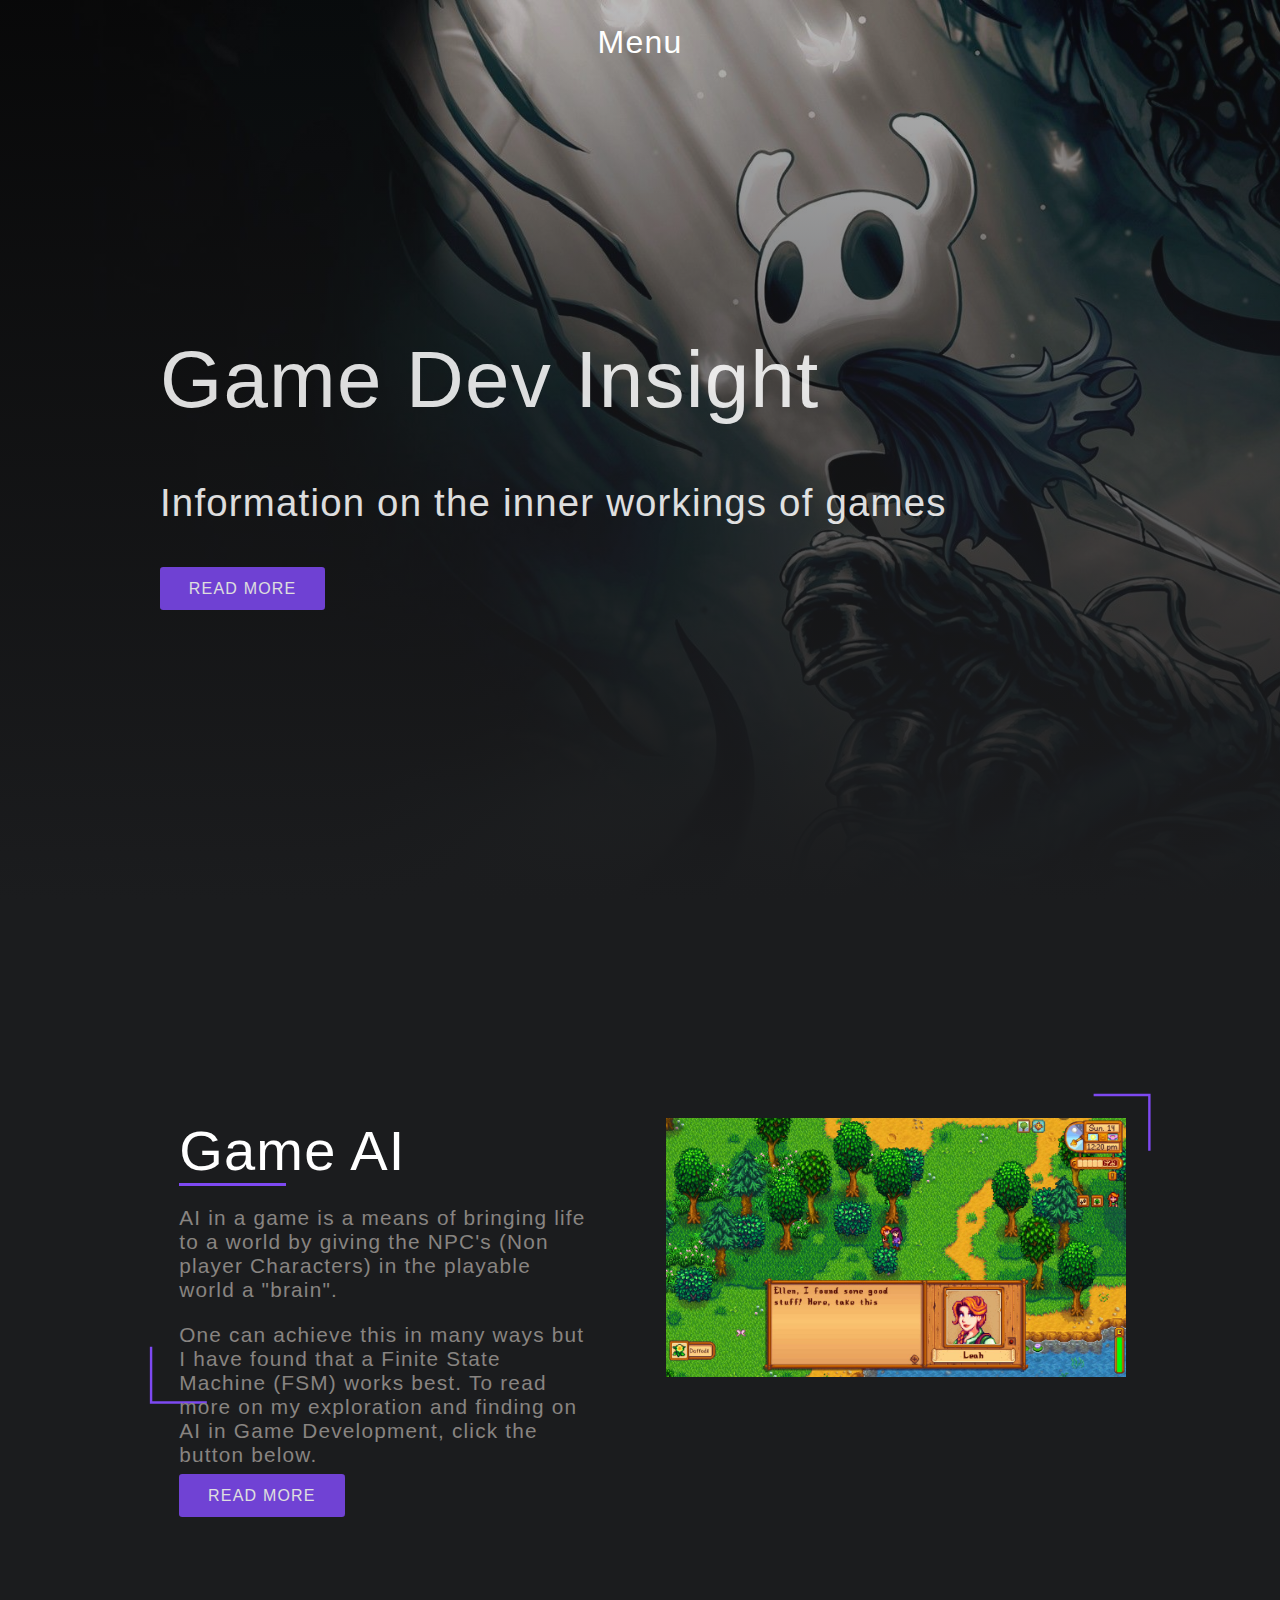
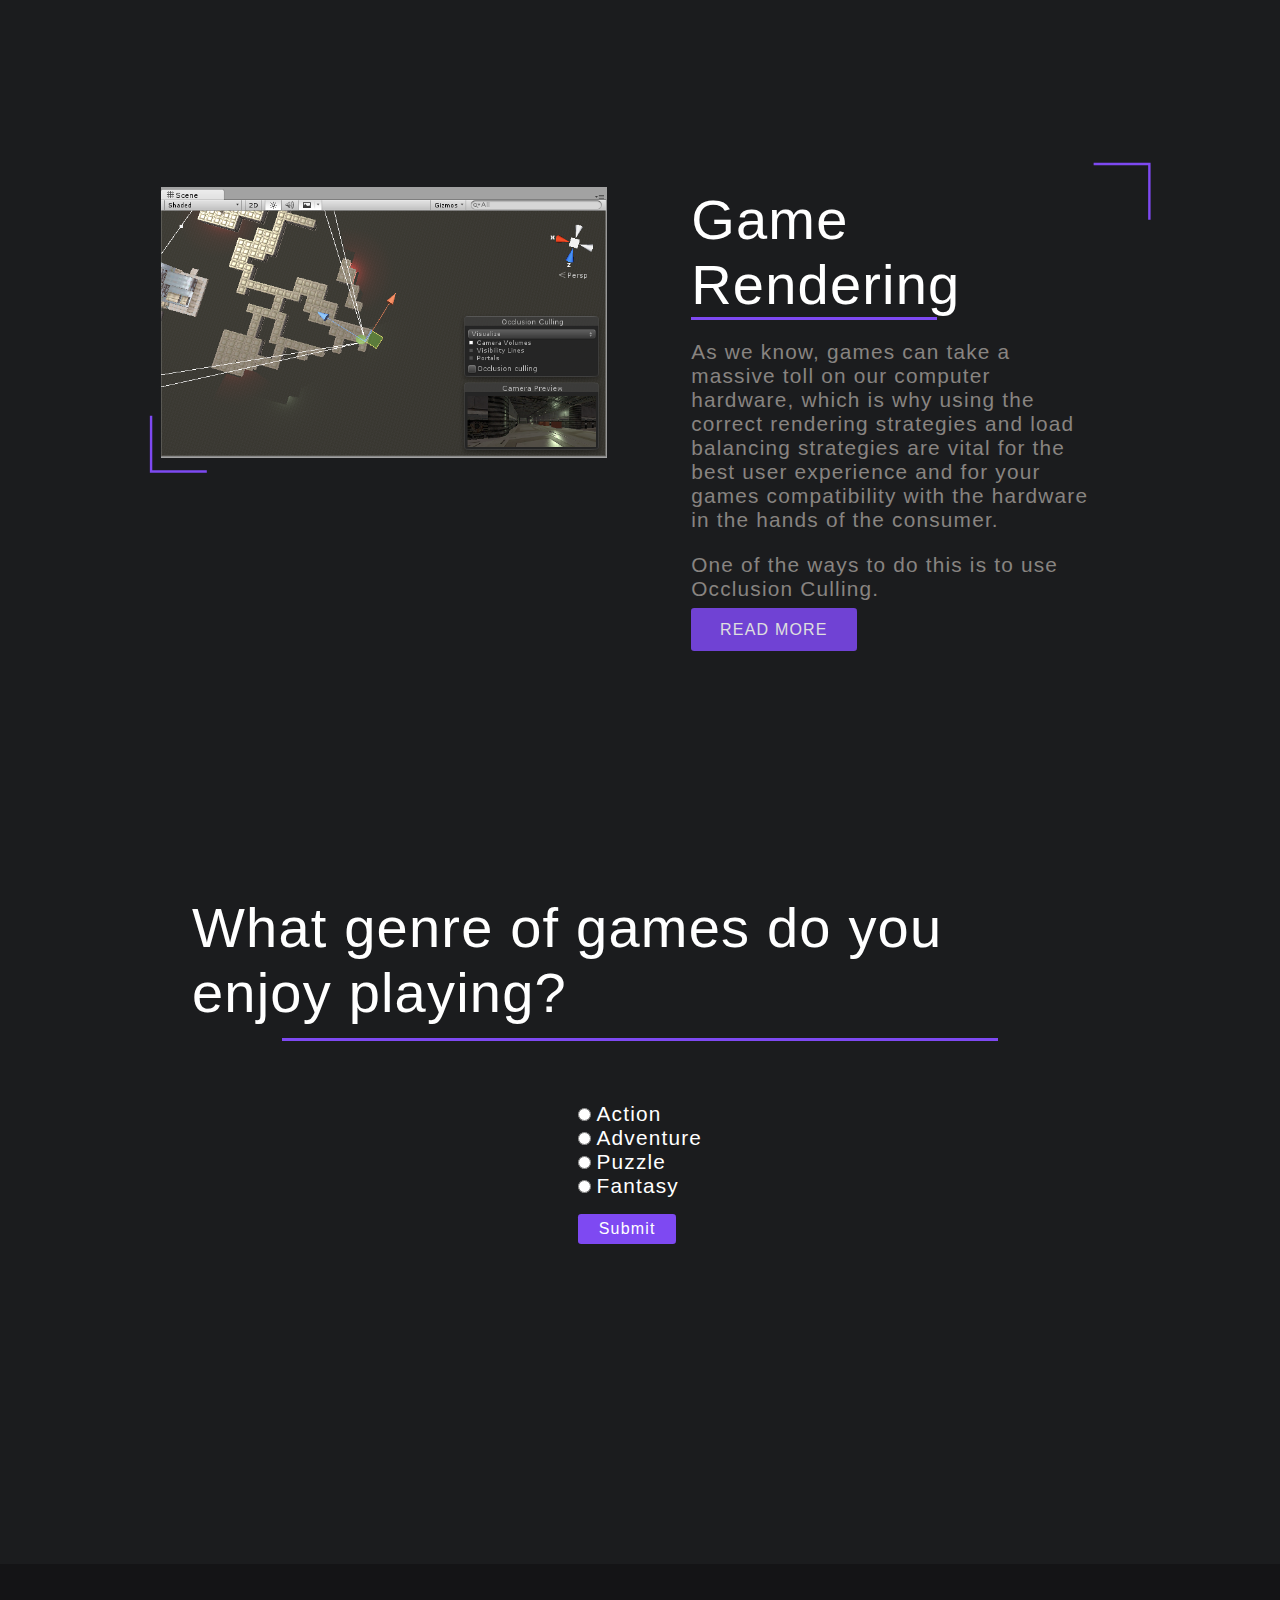
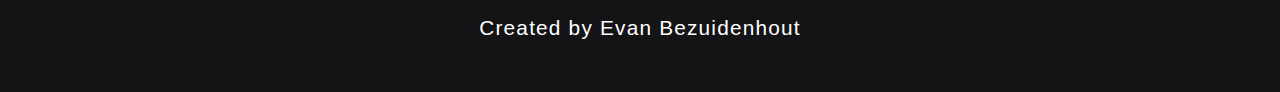
==== index.html @ 89f315a1 "Adding Files Via Upload" ====
<!-- Student: Evan Bezuidenhout -->
<!-- Task: 15 -->
<!-- Capstone Project Final -->
<!-- File: index.html -->
<!DOCTYPE html>
<html>
    <head lang="en">
        <title>Game Dev Insight</title>
        <!-- Import JQUERY -->
        <script src="https://ajax.googleapis.com/ajax/libs/jquery/1.12.4/jquery.min.js"></script>
        <!-- Link JavaScript File -->
        <script type='text/javascript' src="main.js"></script>
        <link rel="stylesheet" href="StyleSheet.css" type="text/css">
        <!-- Meta tags for general indexing on Google, not necesary here but still including it -->
        <meta charset="UTF-8">
        <meta name="viewport" content="width=device-width, initial-scale=1.0">
    </head>
    <body>
        <!-- Hero Section -->
        <div id="HeroSection">
            <!-- Header Section -->
            <div id="Header">
                <div id="hover">
                    <p>Menu</p>
                    <a class="navMenu" href="RenderingStyles.html">Rendering Techniques</a>
                    <a class="navMenu" href="AIPage.html">Artificial Intelegence</a>
                    <a class="navMenu" href="SaveForLater.html">Saved Items</a>
                    <a class="navMenu" href="index.html">Home Page</a>
                </div>
            </div>
            <!-- Header Section End -->

            <div class="BackgroundImage"></div>
            <div class="HeroTextContainer">
                <div class="HeroText">
                    <h1 class="txt">Game Dev Insight</h1>
                    <h2 class="txt">Information on the inner workings of games</h2>
                    <a href="#GameAISection" class="Button">READ MORE</a>
                </div>
            </div>
        </div>
        <!-- Hero Section End -->

        <!-- Article Section 1-->
        <section id="GameAISection">
            <div class="GameAIContainer">
                <div class="CornerTopRight">
                    <img src="Images/Evs_Corner.svg" alt="">
                </div>
                <!-- Left section of the id "GameAISection" -->
                <div class="Left">
                    <div class="GameAILeftTextContainer">
                        <h2>Game AI</h2>
                        <div class="Line"></div>
                        <p>AI in a game is a means of bringing life to a world by giving the NPC's (Non player Characters) in the playable world a "brain".</p>
                        <p>One can achieve this in many ways but I have found that a Finite State Machine (FSM) works best. To read more on my exploration and finding on AI in Game Development, click the button below.</p>
                        <a href="AIPage.html" class="Button">READ MORE</a>
                    </div>
                </div>
                <!-- Right section of the id "GameAISection" -->
                <div class="Right">
                    <img class="GameAISectionImage" src="Images/StardewValleyNPCInteraction.jpg" alt="">
                </div>
                <div class="CornerBottomLeft">
                    <img src="Images/Evs_Corner.svg" alt="">
                </div>
            </div>
        </section>
        <!-- Article Section 1 End -->

        <!-- Article Section 2 -->
        <section id="GameRenderingSection">
            <div class="GameRenderingContainer">
                <div class="CornerTopRight">
                    <img src="Images/Evs_Corner.svg" alt="">
                </div>
                <!-- Left section of the id "GameRenderingSection" -->
                <div class="Left">
                    <img class="GameRenderingLeftImage" src="Images/OcclusionFrustumCulling.png" alt="">
                </div>
                <!-- Right section of the id "GameRenderingSection" -->
                <div class="Right">
                    <div class="GameRenderingRightTextContainer">
                        <h2>Game Rendering</h2>
                        <div class="Line"></div>
                        <p>As we know, games can take a massive toll on our computer hardware, which is why using the correct rendering strategies and load balancing strategies are vital for the best user experience and for your games compatibility with the hardware in the hands of the consumer.</p>
                        <p>One of the ways to do this is to use Occlusion Culling.</p>
                        <a href="RenderingStyles.html" class="Button">READ MORE</a>
                    </div>
                </div>
                <div class="CornerBottomLeft">
                    <img src="Images/Evs_Corner.svg" alt="">
                </div>
            </div>
        </section>
        <!-- Article Section 2 End -->

        <!-- Article Section Questionare -->
        <section id="Questionare">
            <div class="Container">
                <h2>What genre of games do you enjoy playing?</h2>
                <div class="Line"></div>
                <div class="QuestionareTextContainer">
                    <!-- Radio Point Form and sumbission button -->
                    <form action="#">
                        <!-- Input type radio with the ID of action -->
                        <input type="radio" name="Favourite Game Genre" id="action" value="Action">
                        <!-- Label for ID "action" -->
                        <label for="action">Action</label><br>
                        <!-- Input type radio with the ID of adventure -->
                        <input type="radio" name="Favourite Game Genre" id="adventure" value="Adventure">
                        <!-- Label for ID "adventure" -->
                        <label for="adventure">Adventure</label><br>
                        <!-- Input type radio with the ID of puzzle -->
                        <input type="radio" name="Favourite Game Genre" id="puzzle" value="Puzzle">
                        <!-- Label for ID "puzzle" -->
                        <label for="puzzle">Puzzle</label><br>
                        <!-- Input type radio with the ID of fantasy -->
                        <input type="radio" name="Favourite Game Genre" id="fantasy" value="Fantasy">
                        <!-- Input type radio with the ID of fantasy -->
                        <label for="fantasy">Fantasy</label><br>
                        <!-- Submit button -->
                        <input type="submit" value="Submit" id="SubmitBtn">
                    </form>
                </div>
            </div>
        </section>
        <!-- Article Section Questionare End -->

        <!-- Footer Section -->
        <section id="FooterSection">
            <p>Created by Evan Bezuidenhout</p>
        </section>
        <!-- Footer Section End -->
    </body>
</html>
---- StyleSheet.css ----
* {
  font-family: Arial, Helvetica, sans-serif;
  margin: 0;
  -webkit-user-select: none;
     -moz-user-select: none;
      -ms-user-select: none;
          user-select: none;
  font-weight: lighter;
  letter-spacing: 1.2px;
  color: #FFFFFF;
  scroll-behavior: smooth;
}

body {
  background-color: #1B1C1E;
}

h1 {
  font-size: 5em;
}

h2 {
  font-size: 3.5em;
}

p, li, label {
  font-size: 1.3em;
}

a, input {
  font-size: 1em;
  text-decoration: none;
}

.CornerTopRight {
  z-index: -1;
  width: 80%;
  position: absolute;
}

.CornerTopRight img {
  width: 6%;
  float: right;
}

.CornerBottomLeft {
  z-index: -1;
  width: 80%;
  margin-top: 19.7%;
  position: absolute;
}

.CornerBottomLeft img {
  position: relative;
  left: 2%;
  width: 6%;
  float: left;
  -webkit-transform: rotate(180deg);
          transform: rotate(180deg);
}

.Button {
  background-color: #7E49F2;
  display: none;
  padding: 0.8em 1.8em;
  border-radius: 0.2em;
  z-index: 99;
  margin: 2% 0%;
  cursor: pointer;
}

.Container {
  display: -webkit-box;
  display: -ms-flexbox;
  display: flex;
  -webkit-box-pack: center;
      -ms-flex-pack: center;
          justify-content: center;
  -webkit-box-align: center;
      -ms-flex-align: center;
          align-items: center;
  -webkit-box-orient: vertical;
  -webkit-box-direction: normal;
      -ms-flex-direction: column;
          flex-direction: column;
  width: 70%;
  height: 100%;
}

.Left {
  margin-top: 2.5%;
  float: left;
  width: 50%;
  display: -webkit-box;
  display: -ms-flexbox;
  display: flex;
  -webkit-box-pack: center;
      -ms-flex-pack: center;
          justify-content: center;
  -webkit-box-align: center;
      -ms-flex-align: center;
          align-items: center;
}

.Right {
  margin-top: 2.5%;
  float: left;
  width: 50%;
  display: -webkit-box;
  display: -ms-flexbox;
  display: flex;
  -webkit-box-pack: center;
      -ms-flex-pack: center;
          justify-content: center;
  -webkit-box-align: center;
      -ms-flex-align: center;
          align-items: center;
}

#Header {
  display: -webkit-box;
  display: -ms-flexbox;
  display: flex;
  -webkit-box-align: center;
      -ms-flex-align: center;
          align-items: center;
  padding-top: 1.5rem;
  -webkit-box-orient: vertical;
  -webkit-box-direction: normal;
      -ms-flex-direction: column;
          flex-direction: column;
}

#hover {
  display: -webkit-box;
  display: -ms-flexbox;
  display: flex;
  -webkit-box-orient: vertical;
  -webkit-box-direction: normal;
      -ms-flex-direction: column;
          flex-direction: column;
  text-align: center;
}

#hover p {
  font-size: 2rem;
}

.navMenu {
  display: none;
  margin: 0.5rem 0;
}

#HeroSection {
  background-image: -webkit-gradient(linear, left top, left bottom, from(rgba(27, 28, 30, 0.3)), to(#1b1c1e)), url(Images/HollowKnightHeroImage.jpg);
  background-image: linear-gradient(to bottom, rgba(27, 28, 30, 0.3), #1b1c1e), url(Images/HollowKnightHeroImage.jpg);
  background-position: center center;
  background-size: cover;
  display: block;
  height: 100%;
  height: 100vh;
}

#HeroSection .HeroTextContainer {
  display: -webkit-box;
  display: -ms-flexbox;
  display: flex;
  -webkit-box-pack: center;
      -ms-flex-pack: center;
          justify-content: center;
  -webkit-box-align: center;
      -ms-flex-align: center;
          align-items: center;
  -webkit-box-pack: normal;
      -ms-flex-pack: normal;
          justify-content: normal;
  margin-left: 10em;
  height: 90%;
}

#HeroSection .HeroTextContainer .HeroText h2 {
  font-size: 2.4em;
  margin: 7% 0%;
}

#GameAISection {
  margin-top: 15%;
  display: -webkit-box;
  display: -ms-flexbox;
  display: flex;
  -webkit-box-pack: center;
      -ms-flex-pack: center;
          justify-content: center;
  -webkit-box-align: center;
      -ms-flex-align: center;
          align-items: center;
}

#GameAISection .GameAIContainer {
  width: 80%;
}

#GameAISection .GameAIContainer .GameAILeftTextContainer {
  width: 80%;
}

#GameAISection .GameAIContainer .GameAILeftTextContainer .Line {
  border-bottom: solid #7E49F2;
  width: 26%;
}

#GameAISection .GameAIContainer .GameAILeftTextContainer p {
  color: #888481;
  margin: 5% 0%;
}

#GameAISection .GameAIContainer .GameAISectionImage {
  display: block;
  width: 90%;
}

#GameRenderingSection {
  margin-top: 20%;
  display: -webkit-box;
  display: -ms-flexbox;
  display: flex;
  -webkit-box-pack: center;
      -ms-flex-pack: center;
          justify-content: center;
  -webkit-box-align: center;
      -ms-flex-align: center;
          align-items: center;
}

#GameRenderingSection .GameRenderingContainer {
  width: 80%;
}

#GameRenderingSection .GameRenderingContainer .GameRenderingLeftImage {
  display: block;
  width: 87%;
}

#GameRenderingSection .GameRenderingContainer .GameRenderingRightTextContainer {
  width: 80%;
}

#GameRenderingSection .GameRenderingContainer .GameRenderingRightTextContainer .Line {
  border-bottom: solid #7E49F2;
  width: 60%;
}

#GameRenderingSection .GameRenderingContainer .GameRenderingRightTextContainer p {
  color: #888481;
  margin: 5% 0%;
}

#Questionare {
  margin-top: 20%;
  display: -webkit-box;
  display: -ms-flexbox;
  display: flex;
  -webkit-box-pack: center;
      -ms-flex-pack: center;
          justify-content: center;
  -webkit-box-align: center;
      -ms-flex-align: center;
          align-items: center;
  -webkit-box-orient: vertical;
  -webkit-box-direction: normal;
      -ms-flex-direction: column;
          flex-direction: column;
}

#Questionare .Line {
  margin: 0.8em 0;
  border-bottom: solid #7E49F2;
  width: 80%;
}

#Questionare form {
  margin: 3em 0;
}

#Questionare #SubmitBtn {
  background-color: #7E49F2;
  display: inline-block;
  padding: 0.4em 1.3em;
  border-radius: 0.2em;
  border: none;
  margin: 1em 0;
}

#FooterSection {
  margin-top: 20%;
  display: -webkit-box;
  display: -ms-flexbox;
  display: flex;
  -webkit-box-pack: center;
      -ms-flex-pack: center;
          justify-content: center;
  -webkit-box-align: center;
      -ms-flex-align: center;
          align-items: center;
  color: #888481;
  background-color: #141416;
  height: 8rem;
  width: 100%;
}

#ArticleSection {
  margin: 15% 0%;
  display: -webkit-box;
  display: -ms-flexbox;
  display: flex;
  -webkit-box-pack: center;
      -ms-flex-pack: center;
          justify-content: center;
  -webkit-box-align: center;
      -ms-flex-align: center;
          align-items: center;
  -webkit-box-orient: vertical;
  -webkit-box-direction: normal;
      -ms-flex-direction: column;
          flex-direction: column;
}

#ArticleSection .Line {
  border-bottom: solid #7E49F2;
  width: 70%;
  margin: 1.5% 0% 0% 0%;
}

#ArticleSection .SubText, #ArticleSection q {
  padding: 1% 0%;
  color: #888481;
}

#ArticleSection p {
  margin: 2% 0%;
}

#ArticleSection img {
  margin: 5% 0% 0% 0%;
}

#ArticleSection .linkTxt {
  text-decoration: underline;
  color: #7E49F2;
}

#ArticleSection table {
  margin-left: auto;
  margin-right: auto;
  border-collapse: collapse;
}

#ArticleSection table th {
  background-color: #7E49F2;
  padding: 1% 0%;
}

#ArticleSection table td {
  border: 1px solid #FFFFFF;
  padding: 0.9%;
}

#ArticleSection ul {
  color: #FFFFFF;
  margin: 2% 0%;
  list-style: disc;
  padding: 2%;
}

#ArticleSection ul li {
  margin: 1% 0%;
}

.txt {
  display: none;
}
/*# sourceMappingURL=StyleSheet.css.map */
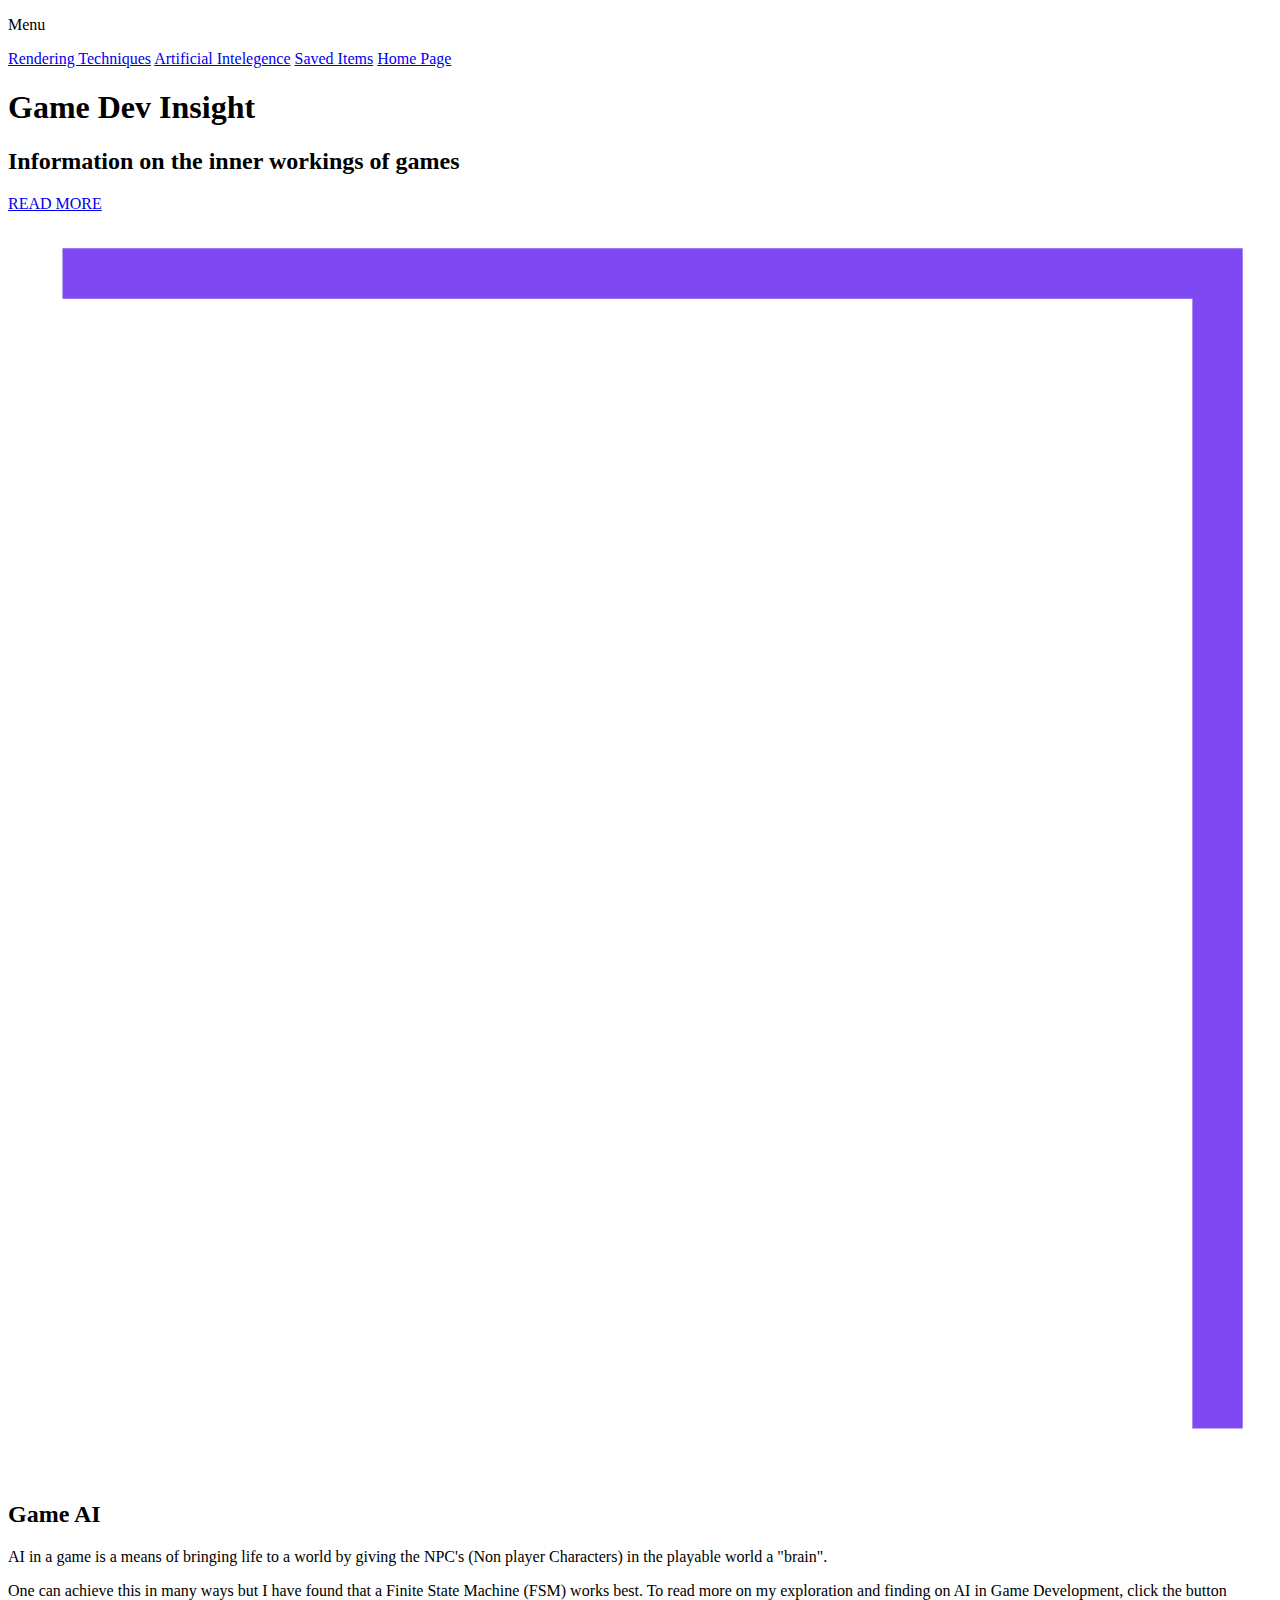
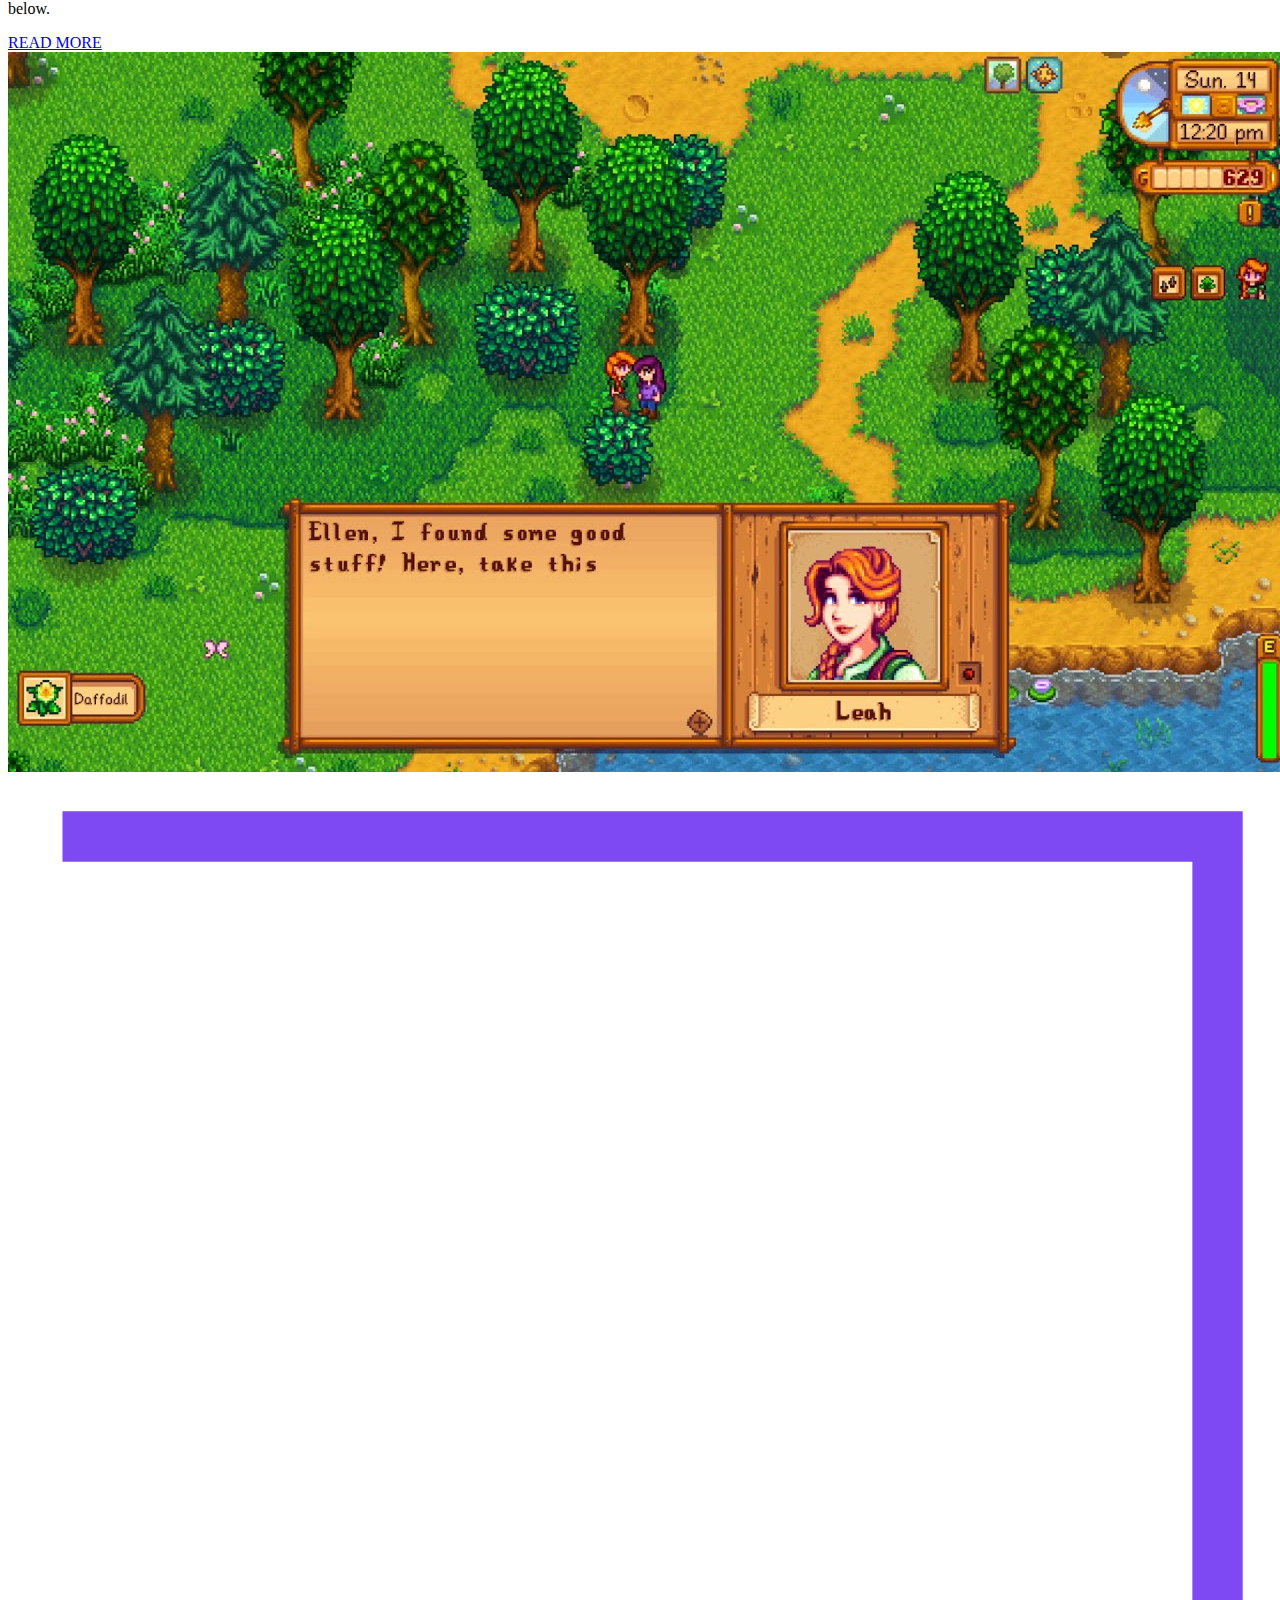
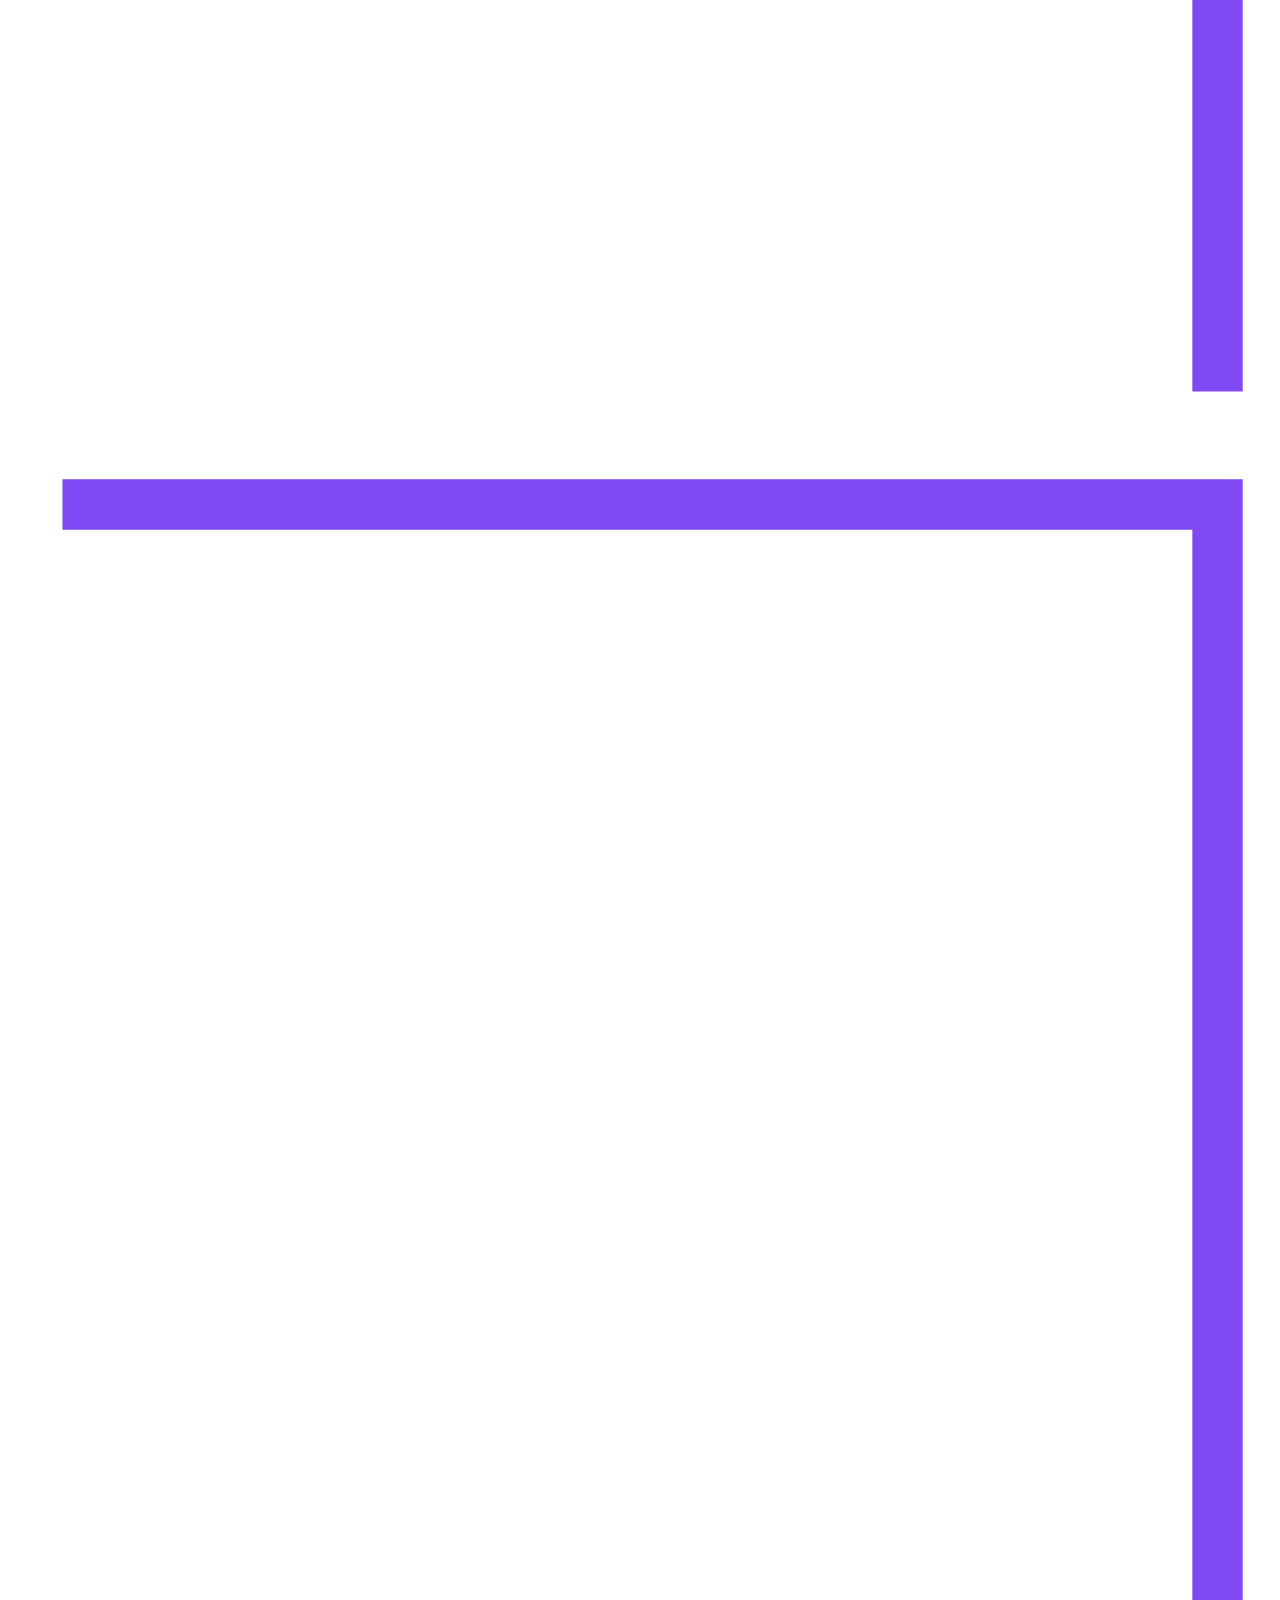
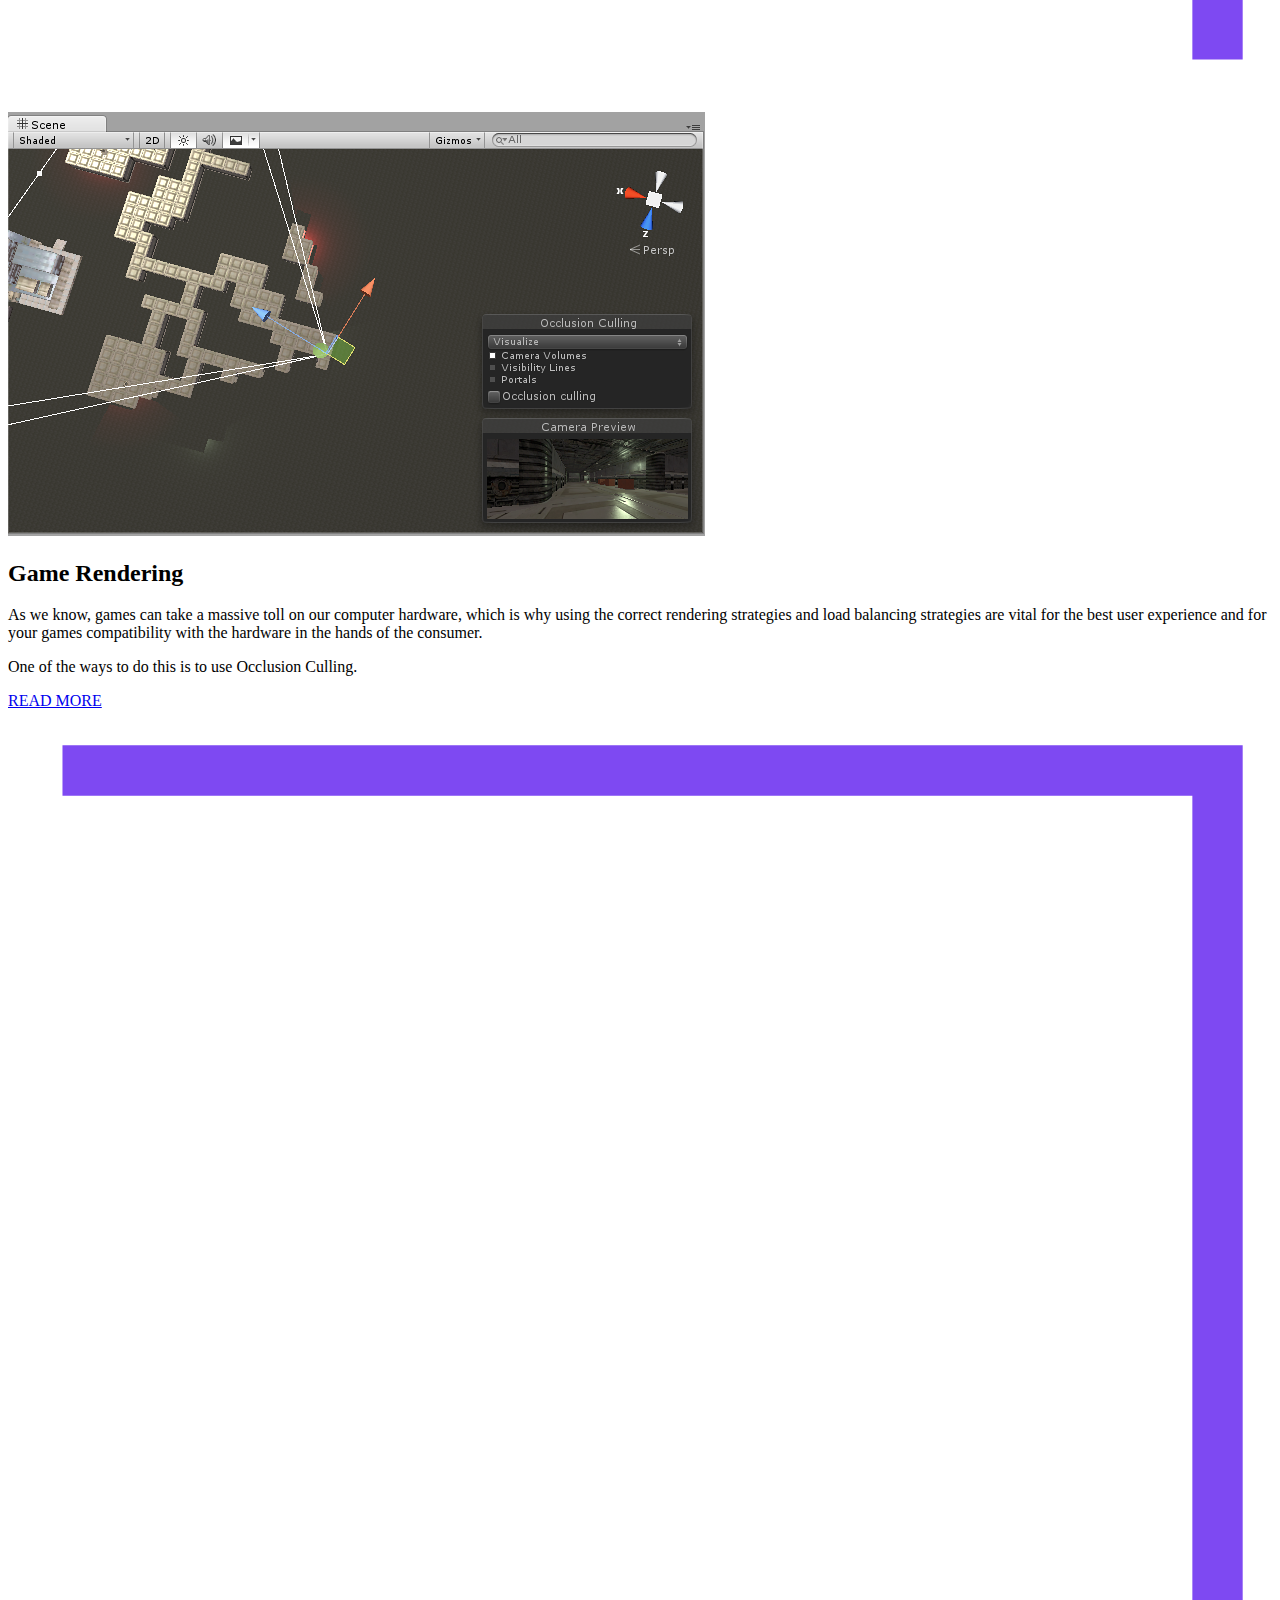
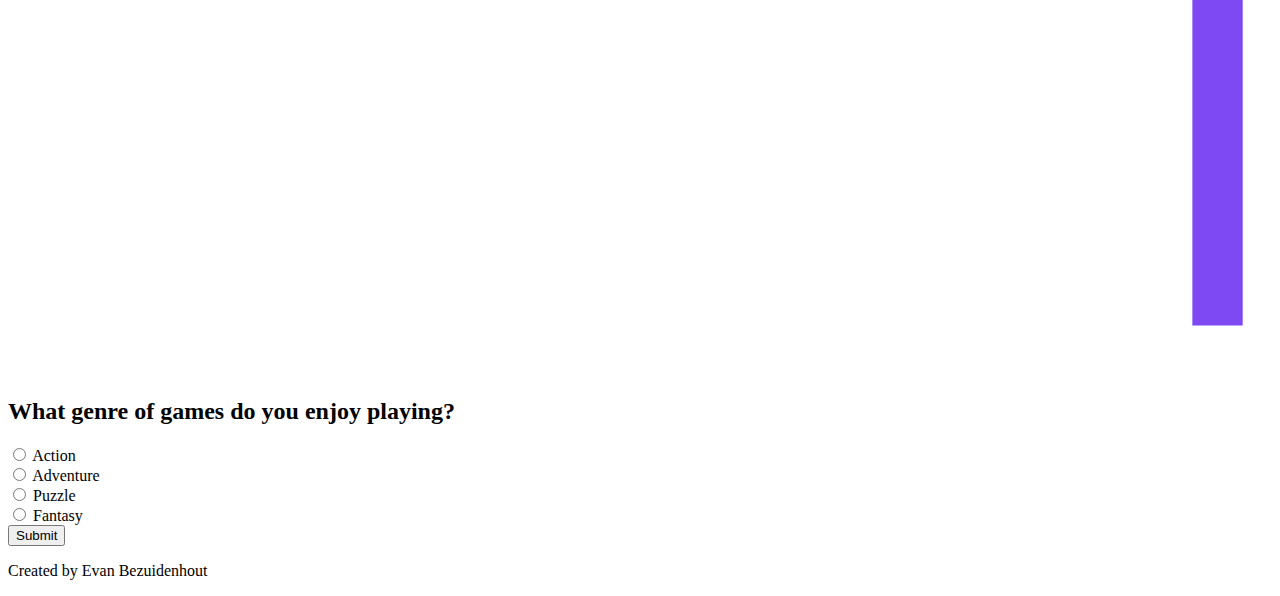
==== commit 7798df3f: "Update index.html" ====
--- a/index.html
+++ b/index.html
@@ -10,7 +10,7 @@
         <script src="https://ajax.googleapis.com/ajax/libs/jquery/1.12.4/jquery.min.js"></script>
         <!-- Link JavaScript File -->
         <script type='text/javascript' src="main.js"></script>
-        <link rel="stylesheet" href="StyleSheet.css" type="text/css">
+        <link rel="stylesheet" href="StyleSheet.scss" type="text/css">
         <!-- Meta tags for general indexing on Google, not necesary here but still including it -->
         <meta charset="UTF-8">
         <meta name="viewport" content="width=device-width, initial-scale=1.0">
@@ -133,4 +133,4 @@
         </section>
         <!-- Footer Section End -->
     </body>
-</html>+</html>
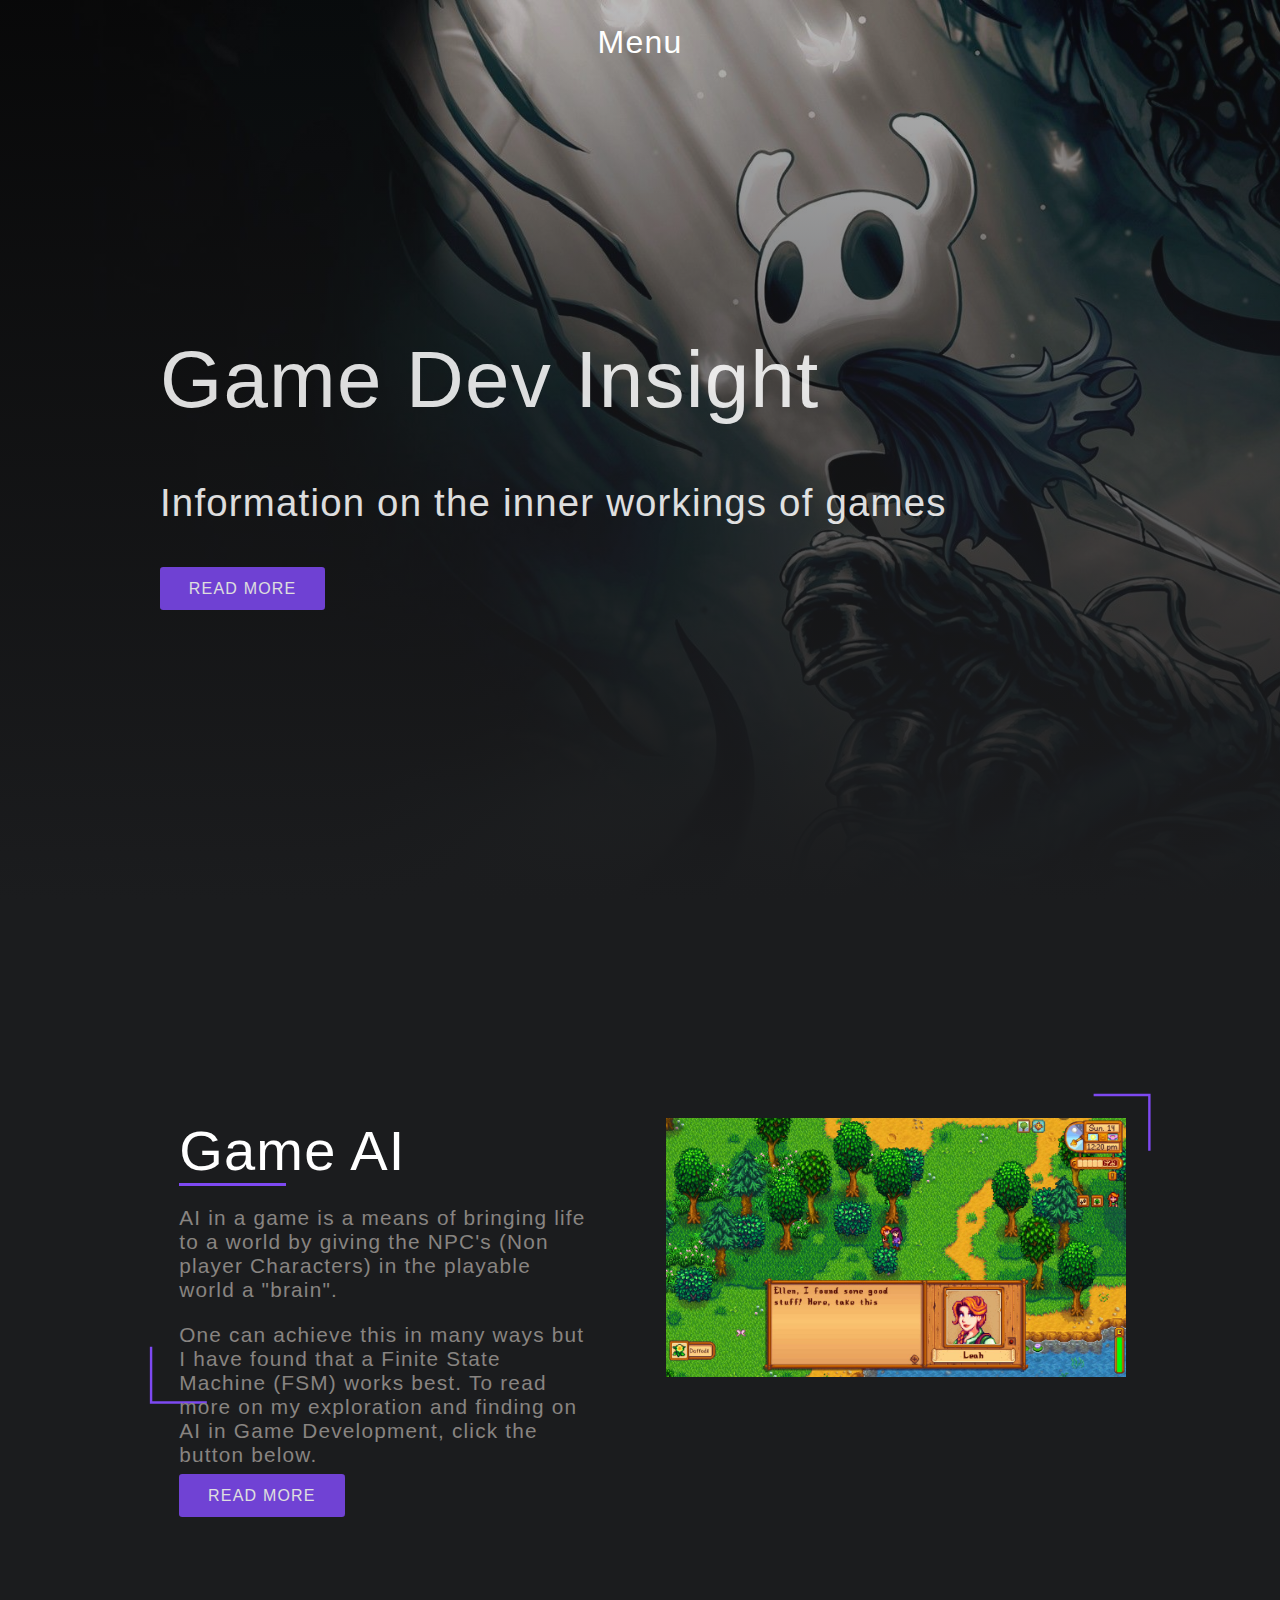
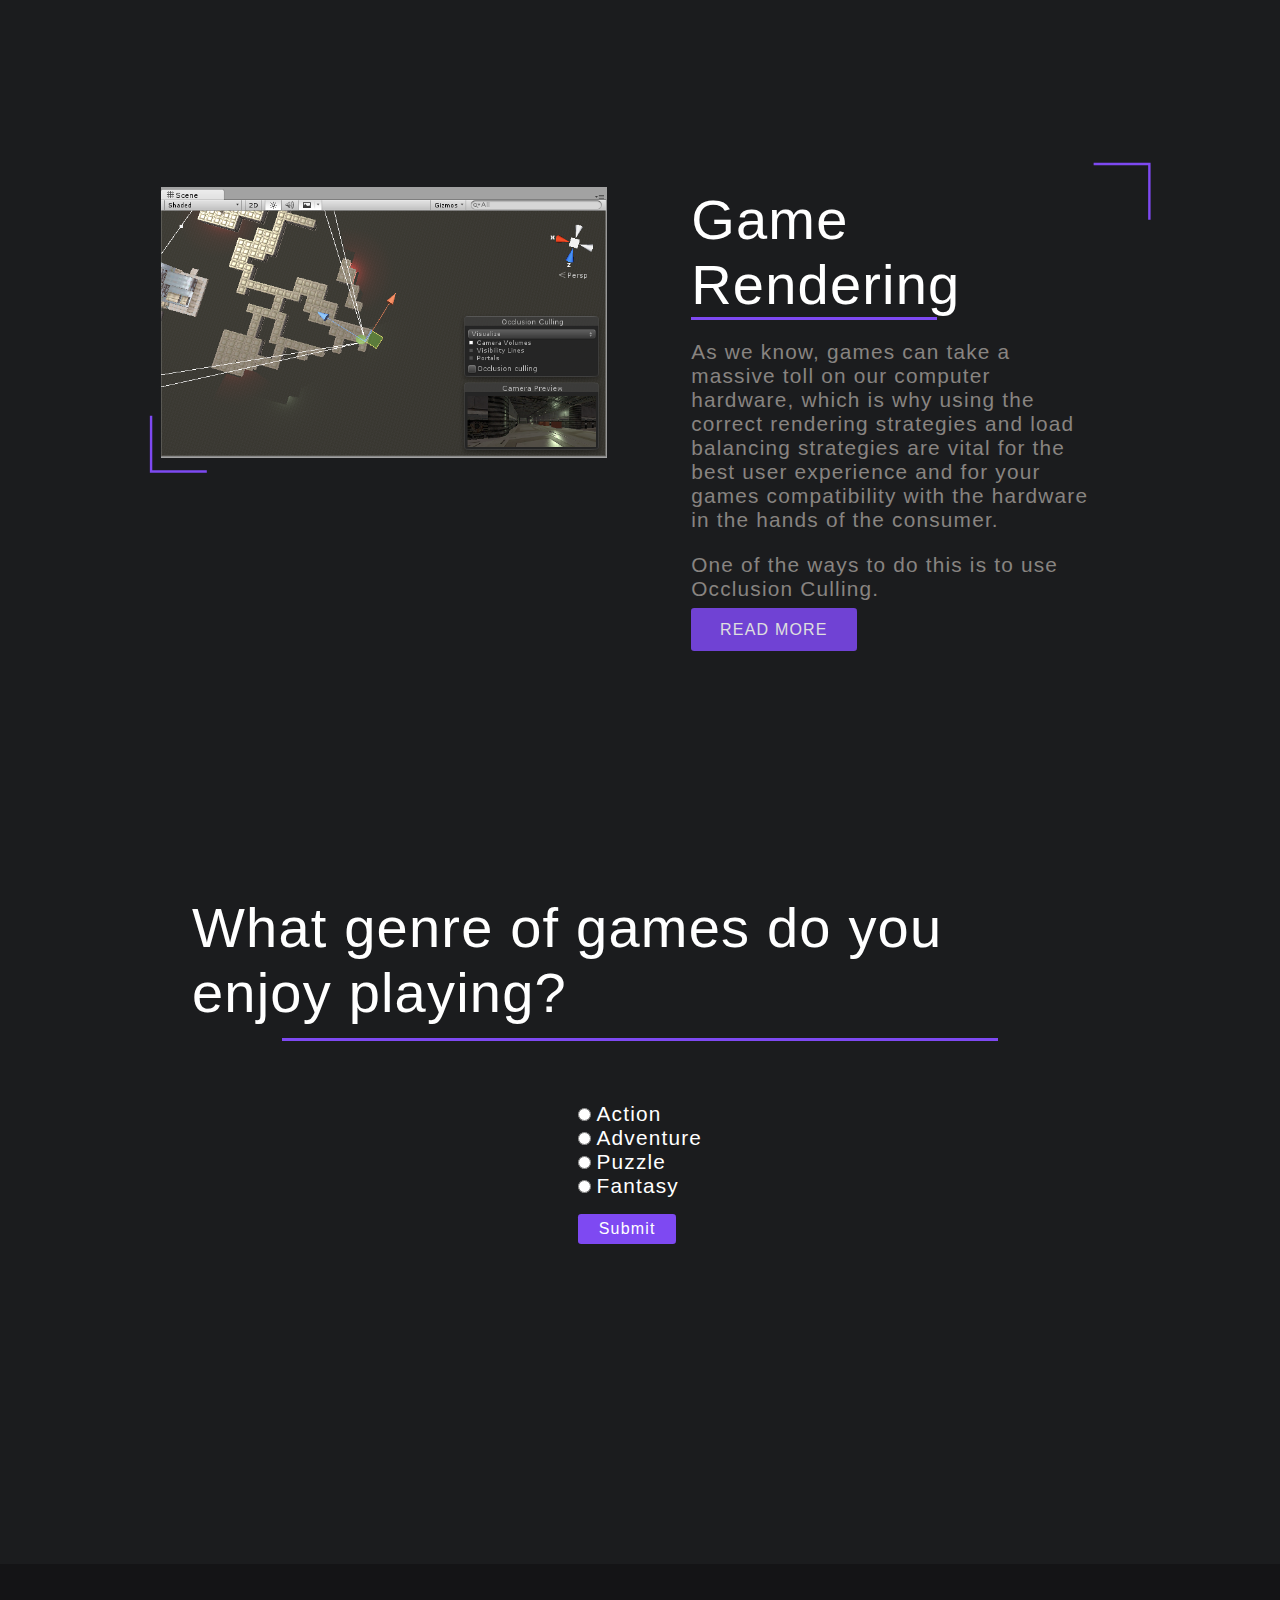
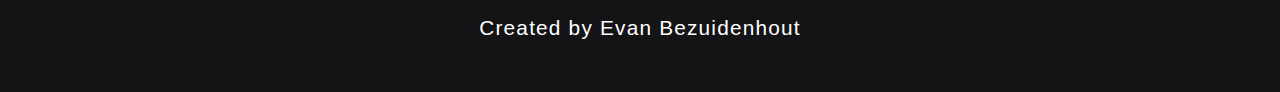
==== commit b752da5a: "Edited JS Files to remove logs" ====
--- a/index.html
+++ b/index.html
@@ -10,7 +10,7 @@
         <script src="https://ajax.googleapis.com/ajax/libs/jquery/1.12.4/jquery.min.js"></script>
         <!-- Link JavaScript File -->
         <script type='text/javascript' src="main.js"></script>
-        <link rel="stylesheet" href="StyleSheet.scss" type="text/css">
+        <link rel="stylesheet" href="StyleSheet.css" type="text/css">
         <!-- Meta tags for general indexing on Google, not necesary here but still including it -->
         <meta charset="UTF-8">
         <meta name="viewport" content="width=device-width, initial-scale=1.0">
--- a/StyleSheet.css
+++ b/StyleSheet.css
@@ -0,0 +1,382 @@
+* {
+  font-family: Arial, Helvetica, sans-serif;
+  margin: 0;
+  -webkit-user-select: none;
+     -moz-user-select: none;
+      -ms-user-select: none;
+          user-select: none;
+  font-weight: lighter;
+  letter-spacing: 1.2px;
+  color: #FFFFFF;
+  scroll-behavior: smooth;
+}
+
+body {
+  background-color: #1B1C1E;
+}
+
+h1 {
+  font-size: 5em;
+}
+
+h2 {
+  font-size: 3.5em;
+}
+
+p, li, label {
+  font-size: 1.3em;
+}
+
+a, input {
+  font-size: 1em;
+  text-decoration: none;
+}
+
+.CornerTopRight {
+  z-index: -1;
+  width: 80%;
+  position: absolute;
+}
+
+.CornerTopRight img {
+  width: 6%;
+  float: right;
+}
+
+.CornerBottomLeft {
+  z-index: -1;
+  width: 80%;
+  margin-top: 19.7%;
+  position: absolute;
+}
+
+.CornerBottomLeft img {
+  position: relative;
+  left: 2%;
+  width: 6%;
+  float: left;
+  -webkit-transform: rotate(180deg);
+          transform: rotate(180deg);
+}
+
+.Button {
+  background-color: #7E49F2;
+  display: none;
+  padding: 0.8em 1.8em;
+  border-radius: 0.2em;
+  z-index: 99;
+  margin: 2% 0%;
+  cursor: pointer;
+}
+
+.Container {
+  display: -webkit-box;
+  display: -ms-flexbox;
+  display: flex;
+  -webkit-box-pack: center;
+      -ms-flex-pack: center;
+          justify-content: center;
+  -webkit-box-align: center;
+      -ms-flex-align: center;
+          align-items: center;
+  -webkit-box-orient: vertical;
+  -webkit-box-direction: normal;
+      -ms-flex-direction: column;
+          flex-direction: column;
+  width: 70%;
+  height: 100%;
+}
+
+.Left {
+  margin-top: 2.5%;
+  float: left;
+  width: 50%;
+  display: -webkit-box;
+  display: -ms-flexbox;
+  display: flex;
+  -webkit-box-pack: center;
+      -ms-flex-pack: center;
+          justify-content: center;
+  -webkit-box-align: center;
+      -ms-flex-align: center;
+          align-items: center;
+}
+
+.Right {
+  margin-top: 2.5%;
+  float: left;
+  width: 50%;
+  display: -webkit-box;
+  display: -ms-flexbox;
+  display: flex;
+  -webkit-box-pack: center;
+      -ms-flex-pack: center;
+          justify-content: center;
+  -webkit-box-align: center;
+      -ms-flex-align: center;
+          align-items: center;
+}
+
+#Header {
+  display: -webkit-box;
+  display: -ms-flexbox;
+  display: flex;
+  -webkit-box-align: center;
+      -ms-flex-align: center;
+          align-items: center;
+  padding-top: 1.5rem;
+  -webkit-box-orient: vertical;
+  -webkit-box-direction: normal;
+      -ms-flex-direction: column;
+          flex-direction: column;
+}
+
+#hover {
+  display: -webkit-box;
+  display: -ms-flexbox;
+  display: flex;
+  -webkit-box-orient: vertical;
+  -webkit-box-direction: normal;
+      -ms-flex-direction: column;
+          flex-direction: column;
+  text-align: center;
+}
+
+#hover p {
+  font-size: 2rem;
+}
+
+.navMenu {
+  display: none;
+  margin: 0.5rem 0;
+}
+
+#HeroSection {
+  background-image: -webkit-gradient(linear, left top, left bottom, from(rgba(27, 28, 30, 0.3)), to(#1b1c1e)), url(Images/HollowKnightHeroImage.jpg);
+  background-image: linear-gradient(to bottom, rgba(27, 28, 30, 0.3), #1b1c1e), url(Images/HollowKnightHeroImage.jpg);
+  background-position: center center;
+  background-size: cover;
+  display: block;
+  height: 100%;
+  height: 100vh;
+}
+
+#HeroSection .HeroTextContainer {
+  display: -webkit-box;
+  display: -ms-flexbox;
+  display: flex;
+  -webkit-box-pack: center;
+      -ms-flex-pack: center;
+          justify-content: center;
+  -webkit-box-align: center;
+      -ms-flex-align: center;
+          align-items: center;
+  -webkit-box-pack: normal;
+      -ms-flex-pack: normal;
+          justify-content: normal;
+  margin-left: 10em;
+  height: 90%;
+}
+
+#HeroSection .HeroTextContainer .HeroText h2 {
+  font-size: 2.4em;
+  margin: 7% 0%;
+}
+
+#GameAISection {
+  margin-top: 15%;
+  display: -webkit-box;
+  display: -ms-flexbox;
+  display: flex;
+  -webkit-box-pack: center;
+      -ms-flex-pack: center;
+          justify-content: center;
+  -webkit-box-align: center;
+      -ms-flex-align: center;
+          align-items: center;
+}
+
+#GameAISection .GameAIContainer {
+  width: 80%;
+}
+
+#GameAISection .GameAIContainer .GameAILeftTextContainer {
+  width: 80%;
+}
+
+#GameAISection .GameAIContainer .GameAILeftTextContainer .Line {
+  border-bottom: solid #7E49F2;
+  width: 26%;
+}
+
+#GameAISection .GameAIContainer .GameAILeftTextContainer p {
+  color: #888481;
+  margin: 5% 0%;
+}
+
+#GameAISection .GameAIContainer .GameAISectionImage {
+  display: block;
+  width: 90%;
+}
+
+#GameRenderingSection {
+  margin-top: 20%;
+  display: -webkit-box;
+  display: -ms-flexbox;
+  display: flex;
+  -webkit-box-pack: center;
+      -ms-flex-pack: center;
+          justify-content: center;
+  -webkit-box-align: center;
+      -ms-flex-align: center;
+          align-items: center;
+}
+
+#GameRenderingSection .GameRenderingContainer {
+  width: 80%;
+}
+
+#GameRenderingSection .GameRenderingContainer .GameRenderingLeftImage {
+  display: block;
+  width: 87%;
+}
+
+#GameRenderingSection .GameRenderingContainer .GameRenderingRightTextContainer {
+  width: 80%;
+}
+
+#GameRenderingSection .GameRenderingContainer .GameRenderingRightTextContainer .Line {
+  border-bottom: solid #7E49F2;
+  width: 60%;
+}
+
+#GameRenderingSection .GameRenderingContainer .GameRenderingRightTextContainer p {
+  color: #888481;
+  margin: 5% 0%;
+}
+
+#Questionare {
+  margin-top: 20%;
+  display: -webkit-box;
+  display: -ms-flexbox;
+  display: flex;
+  -webkit-box-pack: center;
+      -ms-flex-pack: center;
+          justify-content: center;
+  -webkit-box-align: center;
+      -ms-flex-align: center;
+          align-items: center;
+  -webkit-box-orient: vertical;
+  -webkit-box-direction: normal;
+      -ms-flex-direction: column;
+          flex-direction: column;
+}
+
+#Questionare .Line {
+  margin: 0.8em 0;
+  border-bottom: solid #7E49F2;
+  width: 80%;
+}
+
+#Questionare form {
+  margin: 3em 0;
+}
+
+#Questionare #SubmitBtn {
+  background-color: #7E49F2;
+  display: inline-block;
+  padding: 0.4em 1.3em;
+  border-radius: 0.2em;
+  border: none;
+  margin: 1em 0;
+}
+
+#FooterSection {
+  margin-top: 20%;
+  display: -webkit-box;
+  display: -ms-flexbox;
+  display: flex;
+  -webkit-box-pack: center;
+      -ms-flex-pack: center;
+          justify-content: center;
+  -webkit-box-align: center;
+      -ms-flex-align: center;
+          align-items: center;
+  color: #888481;
+  background-color: #141416;
+  height: 8rem;
+  width: 100%;
+}
+
+#ArticleSection {
+  margin: 15% 0%;
+  display: -webkit-box;
+  display: -ms-flexbox;
+  display: flex;
+  -webkit-box-pack: center;
+      -ms-flex-pack: center;
+          justify-content: center;
+  -webkit-box-align: center;
+      -ms-flex-align: center;
+          align-items: center;
+  -webkit-box-orient: vertical;
+  -webkit-box-direction: normal;
+      -ms-flex-direction: column;
+          flex-direction: column;
+}
+
+#ArticleSection .Line {
+  border-bottom: solid #7E49F2;
+  width: 70%;
+  margin: 1.5% 0% 0% 0%;
+}
+
+#ArticleSection .SubText, #ArticleSection q {
+  padding: 1% 0%;
+  color: #888481;
+}
+
+#ArticleSection p {
+  margin: 2% 0%;
+}
+
+#ArticleSection img {
+  margin: 5% 0% 0% 0%;
+}
+
+#ArticleSection .linkTxt {
+  text-decoration: underline;
+  color: #7E49F2;
+}
+
+#ArticleSection table {
+  margin-left: auto;
+  margin-right: auto;
+  border-collapse: collapse;
+}
+
+#ArticleSection table th {
+  background-color: #7E49F2;
+  padding: 1% 0%;
+}
+
+#ArticleSection table td {
+  border: 1px solid #FFFFFF;
+  padding: 0.9%;
+}
+
+#ArticleSection ul {
+  color: #FFFFFF;
+  margin: 2% 0%;
+  list-style: disc;
+  padding: 2%;
+}
+
+#ArticleSection ul li {
+  margin: 1% 0%;
+}
+
+.txt {
+  display: none;
+}
+/*# sourceMappingURL=StyleSheet.css.map */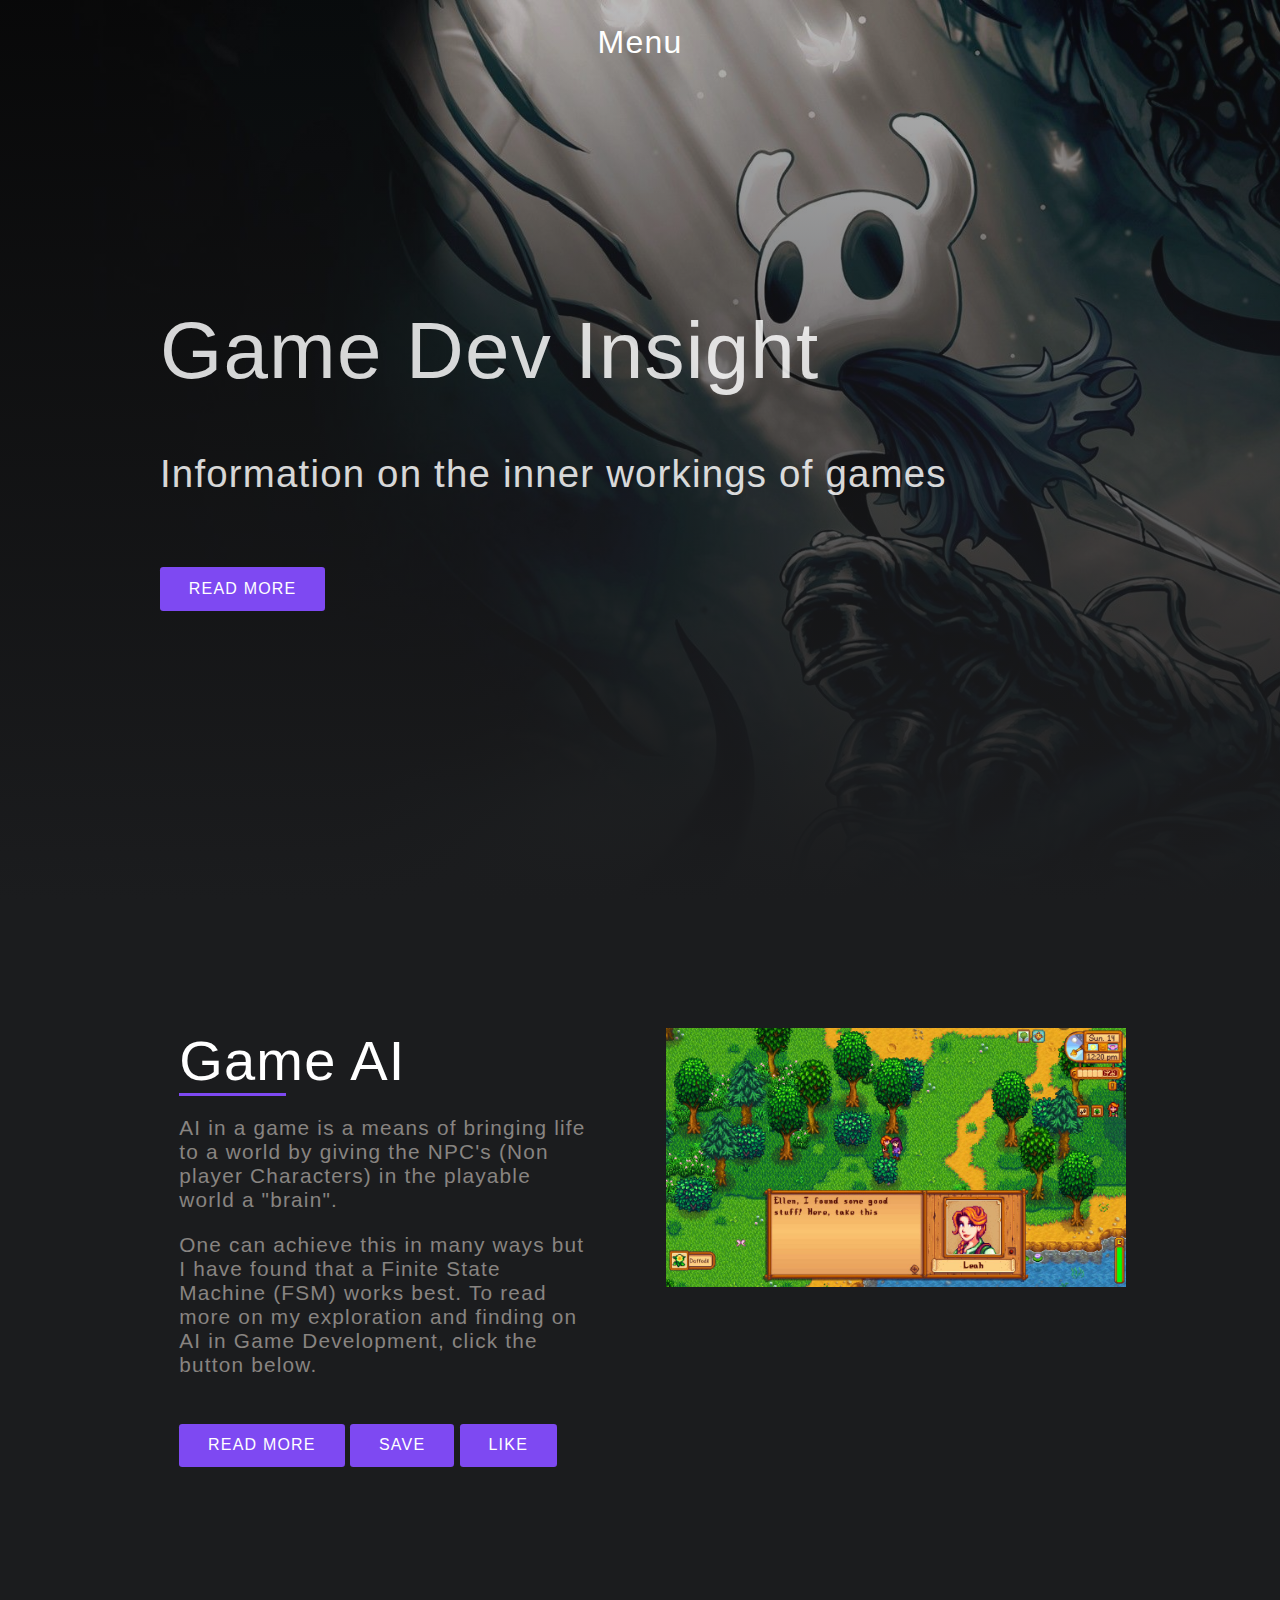
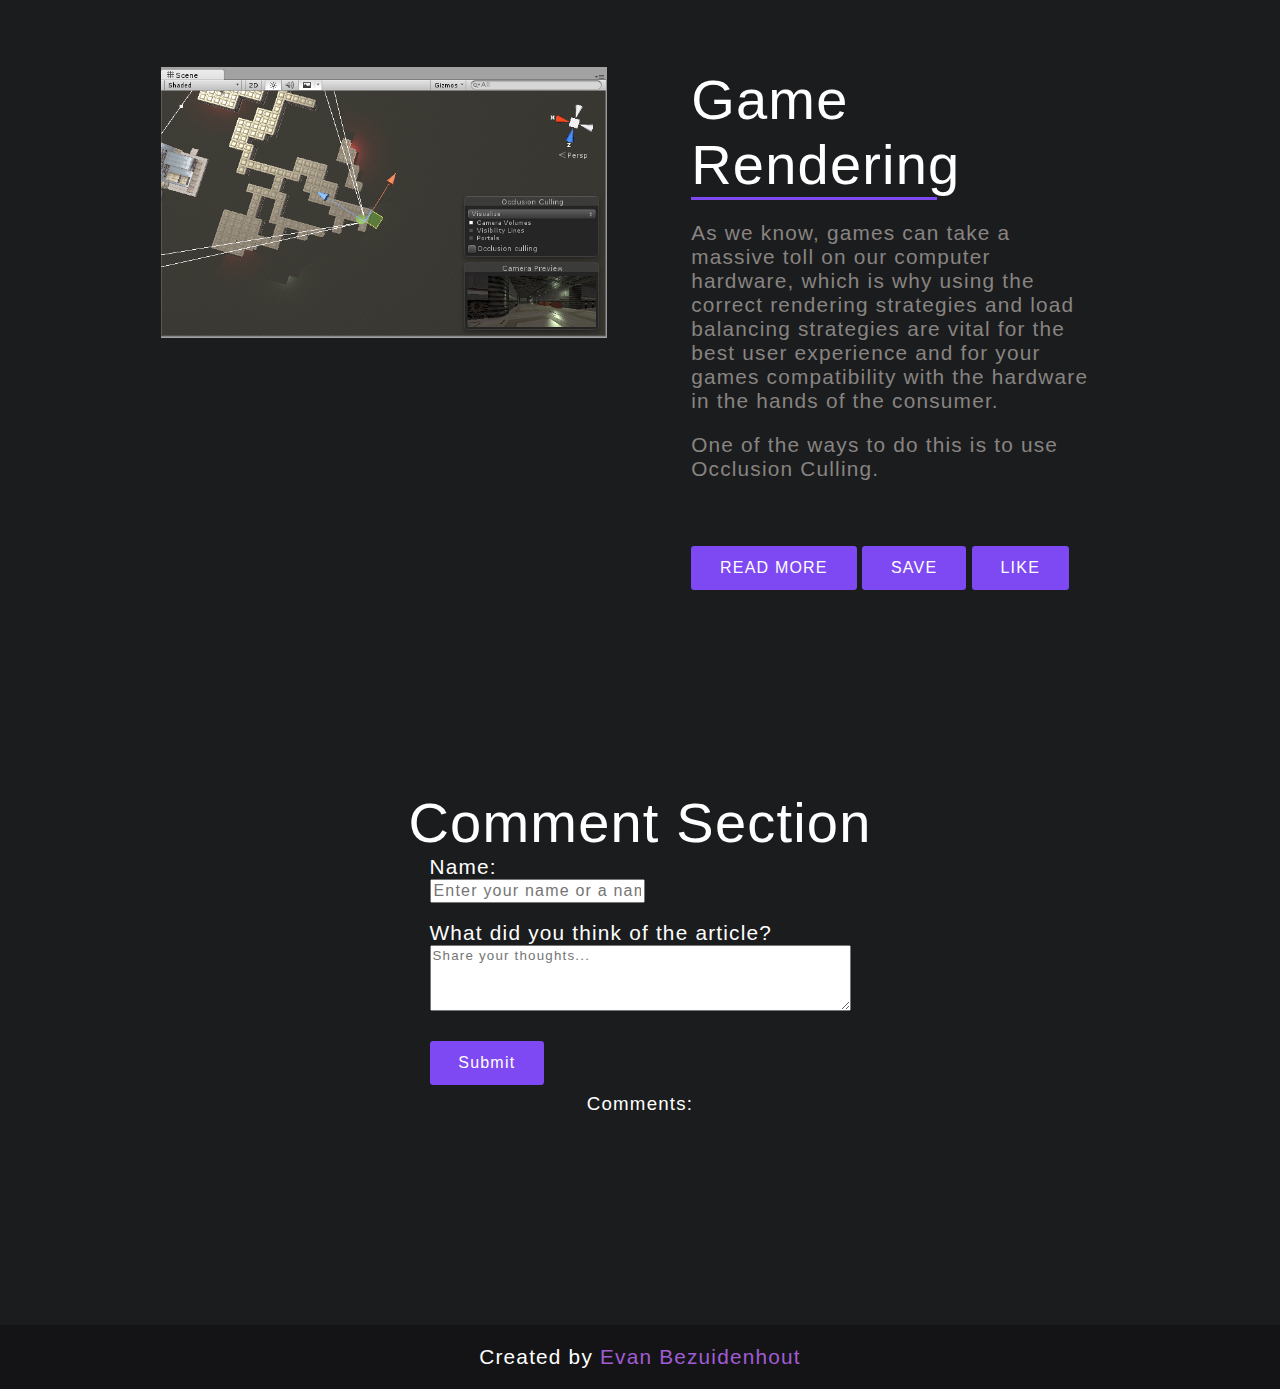
==== commit 20655426: "Uploading the latest files of the project" ====
--- a/index.html
+++ b/index.html
@@ -6,9 +6,9 @@
 <html>
     <head lang="en">
         <title>Game Dev Insight</title>
-        <!-- Import JQUERY -->
+        <!-- ===== Import JQUERY ===== -->
         <script src="https://ajax.googleapis.com/ajax/libs/jquery/1.12.4/jquery.min.js"></script>
-        <!-- Link JavaScript File -->
+        <!-- ===== Link JavaScript File ===== -->
         <script type='text/javascript' src="main.js"></script>
         <link rel="stylesheet" href="StyleSheet.css" type="text/css">
         <!-- Meta tags for general indexing on Google, not necesary here but still including it -->
@@ -25,11 +25,12 @@
                     <a class="navMenu" href="RenderingStyles.html">Rendering Techniques</a>
                     <a class="navMenu" href="AIPage.html">Artificial Intelegence</a>
                     <a class="navMenu" href="SaveForLater.html">Saved Items</a>
+                    <a class="navMenu" href="conatct.html">Contact Me</a>
                     <a class="navMenu" href="index.html">Home Page</a>
                 </div>
             </div>
             <!-- Header Section End -->
-
+    
             <div class="BackgroundImage"></div>
             <div class="HeroTextContainer">
                 <div class="HeroText">
@@ -40,12 +41,12 @@
             </div>
         </div>
         <!-- Hero Section End -->
-
+    
         <!-- Article Section 1-->
         <section id="GameAISection">
             <div class="GameAIContainer">
                 <div class="CornerTopRight">
-                    <img src="Images/Evs_Corner.svg" alt="">
+                    <!-- <img src="Images/Evs_Corner.svg" alt=""> -->
                 </div>
                 <!-- Left section of the id "GameAISection" -->
                 <div class="Left">
@@ -54,7 +55,12 @@
                         <div class="Line"></div>
                         <p>AI in a game is a means of bringing life to a world by giving the NPC's (Non player Characters) in the playable world a "brain".</p>
                         <p>One can achieve this in many ways but I have found that a Finite State Machine (FSM) works best. To read more on my exploration and finding on AI in Game Development, click the button below.</p>
-                        <a href="AIPage.html" class="Button">READ MORE</a>
+                        <div>
+                            <br>
+                            <a href="AIPage.html" class="Button">READ MORE</a>
+                            <a id="gameAIHome" class="Button">SAVE</a>
+                            <a id="likeBtn0" class="likeBtn">LIKE</a>
+                        </div>
                     </div>
                 </div>
                 <!-- Right section of the id "GameAISection" -->
@@ -62,75 +68,66 @@
                     <img class="GameAISectionImage" src="Images/StardewValleyNPCInteraction.jpg" alt="">
                 </div>
                 <div class="CornerBottomLeft">
-                    <img src="Images/Evs_Corner.svg" alt="">
+                    <!-- <img src="Images/Evs_Corner.svg" alt=""> -->
                 </div>
             </div>
         </section>
         <!-- Article Section 1 End -->
-
+    
         <!-- Article Section 2 -->
         <section id="GameRenderingSection">
             <div class="GameRenderingContainer">
                 <div class="CornerTopRight">
-                    <img src="Images/Evs_Corner.svg" alt="">
                 </div>
-                <!-- Left section of the id "GameRenderingSection" -->
                 <div class="Left">
                     <img class="GameRenderingLeftImage" src="Images/OcclusionFrustumCulling.png" alt="">
                 </div>
-                <!-- Right section of the id "GameRenderingSection" -->
                 <div class="Right">
                     <div class="GameRenderingRightTextContainer">
                         <h2>Game Rendering</h2>
                         <div class="Line"></div>
                         <p>As we know, games can take a massive toll on our computer hardware, which is why using the correct rendering strategies and load balancing strategies are vital for the best user experience and for your games compatibility with the hardware in the hands of the consumer.</p>
                         <p>One of the ways to do this is to use Occlusion Culling.</p>
-                        <a href="RenderingStyles.html" class="Button">READ MORE</a>
+                        <br>
+                        <div>
+                            <br>
+                            <a href="RenderingStyles.html" class="Button">READ MORE</a>
+                            <a id="gameRenderHome" class="Button">SAVE</a>
+                            <a id="likeBtn1" class="likeBtn">LIKE</a>
+                        </div>
                     </div>
                 </div>
                 <div class="CornerBottomLeft">
-                    <img src="Images/Evs_Corner.svg" alt="">
                 </div>
             </div>
         </section>
         <!-- Article Section 2 End -->
-
-        <!-- Article Section Questionare -->
-        <section id="Questionare">
-            <div class="Container">
-                <h2>What genre of games do you enjoy playing?</h2>
-                <div class="Line"></div>
-                <div class="QuestionareTextContainer">
-                    <!-- Radio Point Form and sumbission button -->
-                    <form action="#">
-                        <!-- Input type radio with the ID of action -->
-                        <input type="radio" name="Favourite Game Genre" id="action" value="Action">
-                        <!-- Label for ID "action" -->
-                        <label for="action">Action</label><br>
-                        <!-- Input type radio with the ID of adventure -->
-                        <input type="radio" name="Favourite Game Genre" id="adventure" value="Adventure">
-                        <!-- Label for ID "adventure" -->
-                        <label for="adventure">Adventure</label><br>
-                        <!-- Input type radio with the ID of puzzle -->
-                        <input type="radio" name="Favourite Game Genre" id="puzzle" value="Puzzle">
-                        <!-- Label for ID "puzzle" -->
-                        <label for="puzzle">Puzzle</label><br>
-                        <!-- Input type radio with the ID of fantasy -->
-                        <input type="radio" name="Favourite Game Genre" id="fantasy" value="Fantasy">
-                        <!-- Input type radio with the ID of fantasy -->
-                        <label for="fantasy">Fantasy</label><br>
-                        <!-- Submit button -->
-                        <input type="submit" value="Submit" id="SubmitBtn">
-                    </form>
-                </div>
-            </div>
+    
+        <!-- Comments Section -->
+        <section id="comentSection">
+            <h2>Comment Section</h2>
+                <!-- A form for the user comment section -->
+                <form id="commentForm">
+                    <label for="viewerName">Name:</label>
+                    <div>
+                        <input type="text" name="viewerName" id="viewerName" placeholder="Enter your name or a name you like..." required><br><br>
+                    </div>
+                    <label for="viewerComment">What did you think of the article?</label><br>
+                    <textarea name="viewerComment" id="viewerComment" rows="4" cols="50" placeholder="Share your thoughts..." required></textarea><br><br>
+                    <a id="submitComment" class="submitButton">Submit</a>
+                </form>
+    
+                <h3>Comments:</h3>
+                <br>
+                <!-- Add all user comments to the bellow div -->
+                <div id="visitorCommentSection"></div>
         </section>
-        <!-- Article Section Questionare End -->
-
+        <!-- Comments Section End -->
+        
         <!-- Footer Section -->
         <section id="FooterSection">
-            <p>Created by Evan Bezuidenhout</p>
+            <p>Created by <a href="https://evanbezza.com/" style="color: #A15CD5">Evan Bezuidenhout</a></p>
         </section>
         <!-- Footer Section End -->
     </body>
-</html>
+</html>--- a/StyleSheet.css
+++ b/StyleSheet.css
@@ -13,6 +13,11 @@
 
 body {
   background-color: #1B1C1E;
+  min-height: calc(100vh - 4rem);
+}
+
+main {
+  min-height: calc(100vh - 4rem);
 }
 
 h1 {
@@ -32,36 +37,13 @@
   text-decoration: none;
 }
 
-.CornerTopRight {
-  z-index: -1;
-  width: 80%;
-  position: absolute;
-}
-
-.CornerTopRight img {
-  width: 6%;
-  float: right;
-}
-
-.CornerBottomLeft {
-  z-index: -1;
-  width: 80%;
-  margin-top: 19.7%;
-  position: absolute;
-}
-
-.CornerBottomLeft img {
-  position: relative;
-  left: 2%;
-  width: 6%;
-  float: left;
-  -webkit-transform: rotate(180deg);
-          transform: rotate(180deg);
-}
-
-.Button {
+.txt {
+  display: none;
+}
+
+.Button, .likeBtn, .btn, .submitButton {
   background-color: #7E49F2;
-  display: none;
+  display: inline-block;
   padding: 0.8em 1.8em;
   border-radius: 0.2em;
   z-index: 99;
@@ -70,75 +52,40 @@
 }
 
 .Container {
-  display: -webkit-box;
-  display: -ms-flexbox;
-  display: flex;
-  -webkit-box-pack: center;
-      -ms-flex-pack: center;
-          justify-content: center;
-  -webkit-box-align: center;
-      -ms-flex-align: center;
-          align-items: center;
-  -webkit-box-orient: vertical;
-  -webkit-box-direction: normal;
-      -ms-flex-direction: column;
-          flex-direction: column;
+  display: flex;
+  justify-content: center;
+  align-items: center;
+  flex-direction: column;
   width: 70%;
   height: 100%;
 }
 
 .Left {
-  margin-top: 2.5%;
   float: left;
   width: 50%;
-  display: -webkit-box;
-  display: -ms-flexbox;
-  display: flex;
-  -webkit-box-pack: center;
-      -ms-flex-pack: center;
-          justify-content: center;
-  -webkit-box-align: center;
-      -ms-flex-align: center;
-          align-items: center;
+  display: flex;
+  justify-content: center;
+  align-items: center;
 }
 
 .Right {
-  margin-top: 2.5%;
-  float: left;
+  float: right;
   width: 50%;
-  display: -webkit-box;
-  display: -ms-flexbox;
-  display: flex;
-  -webkit-box-pack: center;
-      -ms-flex-pack: center;
-          justify-content: center;
-  -webkit-box-align: center;
-      -ms-flex-align: center;
-          align-items: center;
+  display: flex;
+  justify-content: center;
+  align-items: center;
 }
 
 #Header {
-  display: -webkit-box;
-  display: -ms-flexbox;
-  display: flex;
-  -webkit-box-align: center;
-      -ms-flex-align: center;
-          align-items: center;
+  display: flex;
+  align-items: center;
   padding-top: 1.5rem;
-  -webkit-box-orient: vertical;
-  -webkit-box-direction: normal;
-      -ms-flex-direction: column;
-          flex-direction: column;
+  flex-direction: column;
 }
 
 #hover {
-  display: -webkit-box;
-  display: -ms-flexbox;
-  display: flex;
-  -webkit-box-orient: vertical;
-  -webkit-box-direction: normal;
-      -ms-flex-direction: column;
-          flex-direction: column;
+  display: flex;
+  flex-direction: column;
   text-align: center;
 }
 
@@ -152,231 +99,181 @@
 }
 
 #HeroSection {
-  background-image: -webkit-gradient(linear, left top, left bottom, from(rgba(27, 28, 30, 0.3)), to(#1b1c1e)), url(Images/HollowKnightHeroImage.jpg);
-  background-image: linear-gradient(to bottom, rgba(27, 28, 30, 0.3), #1b1c1e), url(Images/HollowKnightHeroImage.jpg);
+  background-image: linear-gradient(to bottom, rgba(27, 28, 30, 0.3), rgb(27, 28, 30)), url(Images/HollowKnightHeroImage.jpg);
   background-position: center center;
   background-size: cover;
   display: block;
   height: 100%;
   height: 100vh;
 }
-
 #HeroSection .HeroTextContainer {
-  display: -webkit-box;
-  display: -ms-flexbox;
-  display: flex;
-  -webkit-box-pack: center;
-      -ms-flex-pack: center;
-          justify-content: center;
-  -webkit-box-align: center;
-      -ms-flex-align: center;
-          align-items: center;
-  -webkit-box-pack: normal;
-      -ms-flex-pack: normal;
-          justify-content: normal;
+  display: flex;
+  justify-content: center;
+  align-items: center;
+  justify-content: normal;
   margin-left: 10em;
   height: 90%;
 }
-
 #HeroSection .HeroTextContainer .HeroText h2 {
   font-size: 2.4em;
   margin: 7% 0%;
 }
 
 #GameAISection {
-  margin-top: 15%;
-  display: -webkit-box;
-  display: -ms-flexbox;
-  display: flex;
-  -webkit-box-pack: center;
-      -ms-flex-pack: center;
-          justify-content: center;
-  -webkit-box-align: center;
-      -ms-flex-align: center;
-          align-items: center;
-}
-
+  margin-top: 10%;
+  display: flex;
+  justify-content: center;
+  align-items: center;
+}
 #GameAISection .GameAIContainer {
   width: 80%;
 }
-
 #GameAISection .GameAIContainer .GameAILeftTextContainer {
   width: 80%;
 }
-
 #GameAISection .GameAIContainer .GameAILeftTextContainer .Line {
   border-bottom: solid #7E49F2;
   width: 26%;
 }
-
 #GameAISection .GameAIContainer .GameAILeftTextContainer p {
   color: #888481;
   margin: 5% 0%;
 }
-
 #GameAISection .GameAIContainer .GameAISectionImage {
   display: block;
   width: 90%;
 }
 
 #GameRenderingSection {
-  margin-top: 20%;
-  display: -webkit-box;
-  display: -ms-flexbox;
-  display: flex;
-  -webkit-box-pack: center;
-      -ms-flex-pack: center;
-          justify-content: center;
-  -webkit-box-align: center;
-      -ms-flex-align: center;
-          align-items: center;
-}
-
+  margin-top: 15%;
+  display: flex;
+  justify-content: center;
+  align-items: center;
+}
 #GameRenderingSection .GameRenderingContainer {
   width: 80%;
 }
-
 #GameRenderingSection .GameRenderingContainer .GameRenderingLeftImage {
   display: block;
   width: 87%;
 }
-
 #GameRenderingSection .GameRenderingContainer .GameRenderingRightTextContainer {
   width: 80%;
 }
-
 #GameRenderingSection .GameRenderingContainer .GameRenderingRightTextContainer .Line {
   border-bottom: solid #7E49F2;
   width: 60%;
 }
-
 #GameRenderingSection .GameRenderingContainer .GameRenderingRightTextContainer p {
   color: #888481;
   margin: 5% 0%;
 }
 
-#Questionare {
-  margin-top: 20%;
-  display: -webkit-box;
-  display: -ms-flexbox;
-  display: flex;
-  -webkit-box-pack: center;
-      -ms-flex-pack: center;
-          justify-content: center;
-  -webkit-box-align: center;
-      -ms-flex-align: center;
-          align-items: center;
-  -webkit-box-orient: vertical;
-  -webkit-box-direction: normal;
-      -ms-flex-direction: column;
-          flex-direction: column;
-}
-
-#Questionare .Line {
-  margin: 0.8em 0;
-  border-bottom: solid #7E49F2;
-  width: 80%;
-}
-
-#Questionare form {
-  margin: 3em 0;
-}
-
-#Questionare #SubmitBtn {
-  background-color: #7E49F2;
-  display: inline-block;
-  padding: 0.4em 1.3em;
-  border-radius: 0.2em;
-  border: none;
-  margin: 1em 0;
-}
-
 #FooterSection {
-  margin-top: 20%;
-  display: -webkit-box;
-  display: -ms-flexbox;
-  display: flex;
-  -webkit-box-pack: center;
-      -ms-flex-pack: center;
-          justify-content: center;
-  -webkit-box-align: center;
-      -ms-flex-align: center;
-          align-items: center;
+  margin-top: auto;
+  display: flex;
+  justify-content: center;
+  align-items: center;
   color: #888481;
   background-color: #141416;
-  height: 8rem;
+  height: 4rem;
   width: 100%;
 }
 
 #ArticleSection {
   margin: 15% 0%;
-  display: -webkit-box;
-  display: -ms-flexbox;
-  display: flex;
-  -webkit-box-pack: center;
-      -ms-flex-pack: center;
-          justify-content: center;
-  -webkit-box-align: center;
-      -ms-flex-align: center;
-          align-items: center;
-  -webkit-box-orient: vertical;
-  -webkit-box-direction: normal;
-      -ms-flex-direction: column;
-          flex-direction: column;
-}
-
+  display: flex;
+  justify-content: center;
+  align-items: center;
+  flex-direction: column;
+}
 #ArticleSection .Line {
   border-bottom: solid #7E49F2;
   width: 70%;
   margin: 1.5% 0% 0% 0%;
 }
-
 #ArticleSection .SubText, #ArticleSection q {
   padding: 1% 0%;
   color: #888481;
 }
-
 #ArticleSection p {
   margin: 2% 0%;
 }
-
 #ArticleSection img {
   margin: 5% 0% 0% 0%;
 }
-
-#ArticleSection .linkTxt {
+#ArticleSection #linkTxt {
   text-decoration: underline;
   color: #7E49F2;
 }
-
 #ArticleSection table {
   margin-left: auto;
   margin-right: auto;
   border-collapse: collapse;
 }
-
 #ArticleSection table th {
   background-color: #7E49F2;
   padding: 1% 0%;
 }
-
 #ArticleSection table td {
   border: 1px solid #FFFFFF;
   padding: 0.9%;
 }
-
 #ArticleSection ul {
   color: #FFFFFF;
-  margin: 2% 0%;
   list-style: disc;
-  padding: 2%;
-}
-
+}
 #ArticleSection ul li {
   margin: 1% 0%;
 }
 
-.txt {
+.ContactUs {
+  display: flex;
+  justify-content: center;
+  align-items: center;
+  height: 60vh;
+}
+.ContactUs h1 {
+  padding: 2rem 0;
+}
+
+.ContactUsContainer input, .ContactUsContainer textarea {
+  width: 100%;
+  margin-bottom: 1.5rem;
+  color: #141416;
+}
+
+#list {
   display: none;
-}
-/*# sourceMappingURL=StyleSheet.css.map */+  margin: 0;
+}
+
+#comentSection {
+  width: 100%;
+  display: flex;
+  align-items: center;
+  flex-direction: column;
+  margin: 15% 0;
+}
+#comentSection #commentForm input, #comentSection textarea {
+  color: #1B1C1E;
+}
+#comentSection #commentForm input label, #comentSection textarea label {
+  font-size: 3.5em;
+}
+
+#savedItemsContainer {
+  display: flex;
+  justify-content: center;
+  align-items: center;
+  margin: 5% 0;
+}
+#savedItemsContainer #SavedItemsContainer {
+  display: inline-block;
+}
+#savedItemsContainer #SavedItemsContainer .ArticleContainer {
+  margin: 5% 0;
+}
+#savedItemsContainer #SavedItemsContainer .ArticleContainer .Button {
+  padding: 2%;
+}/*# sourceMappingURL=StyleSheet.css.map */